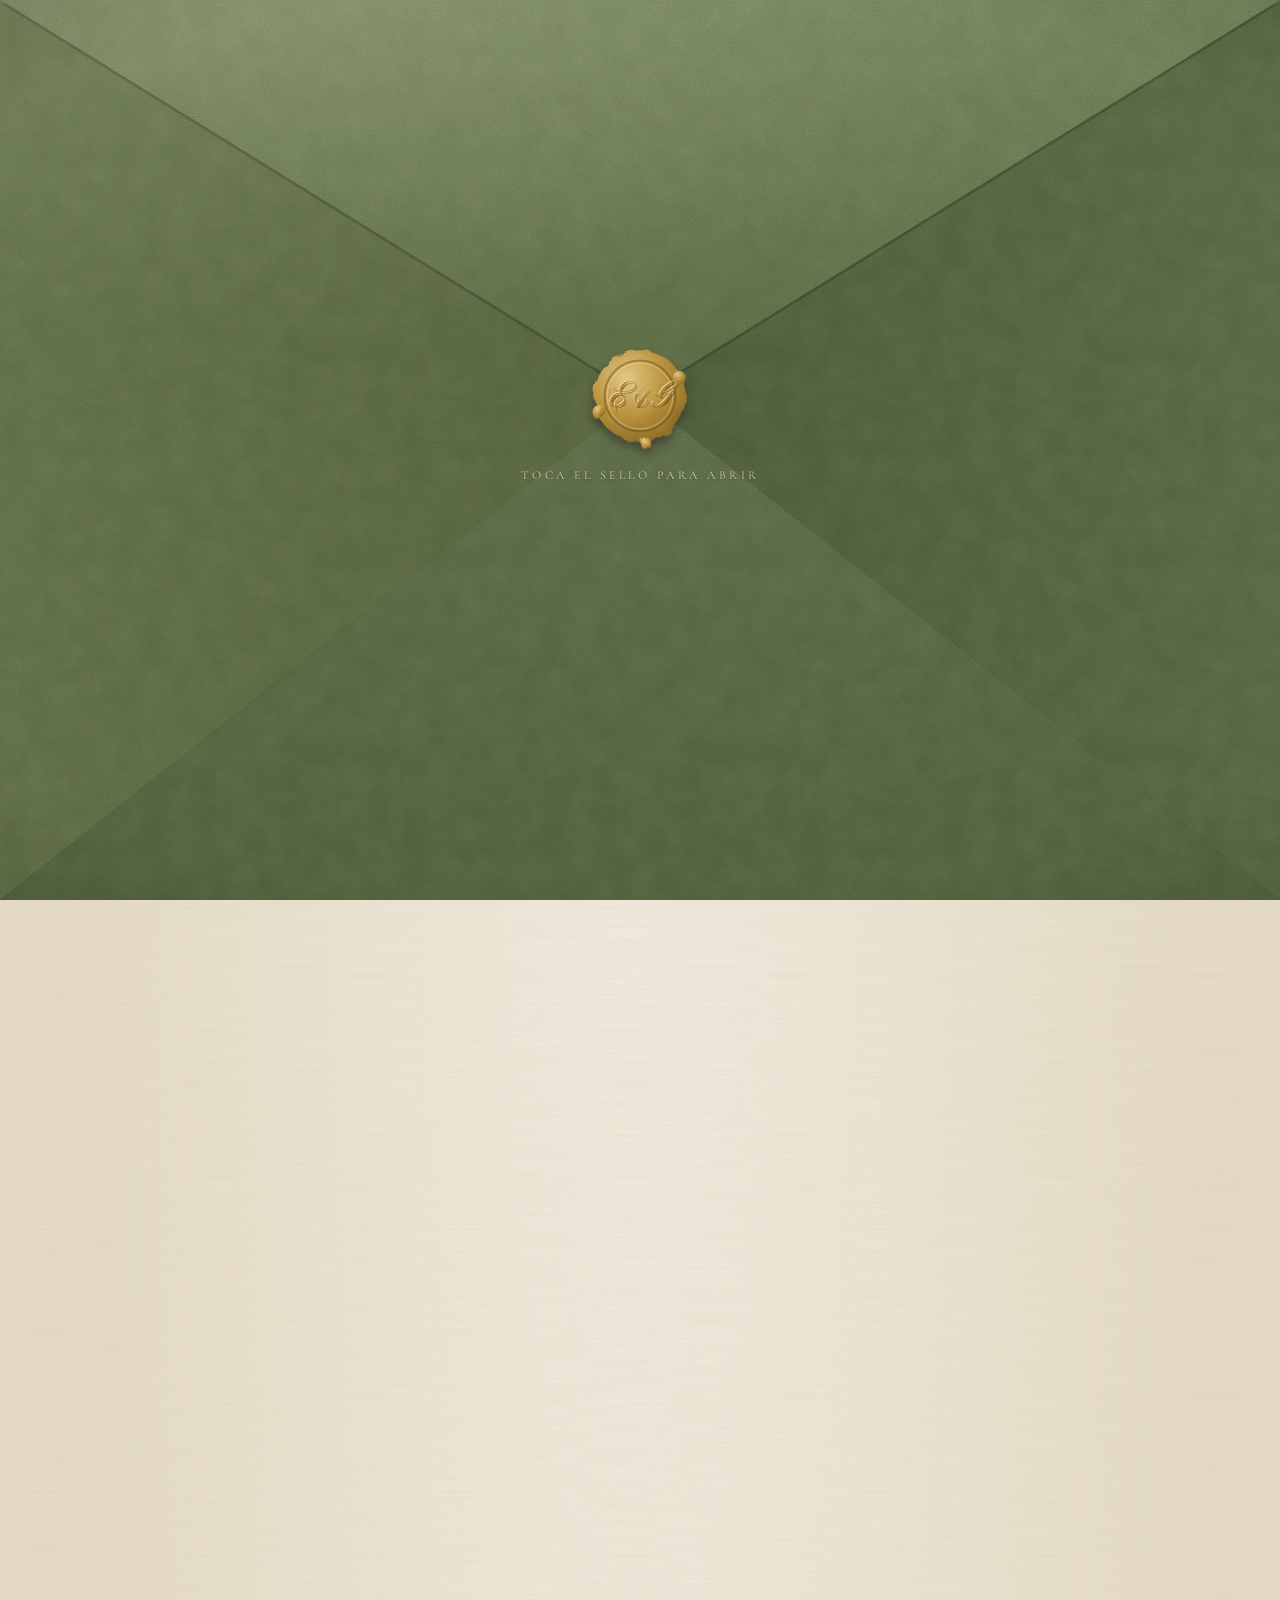
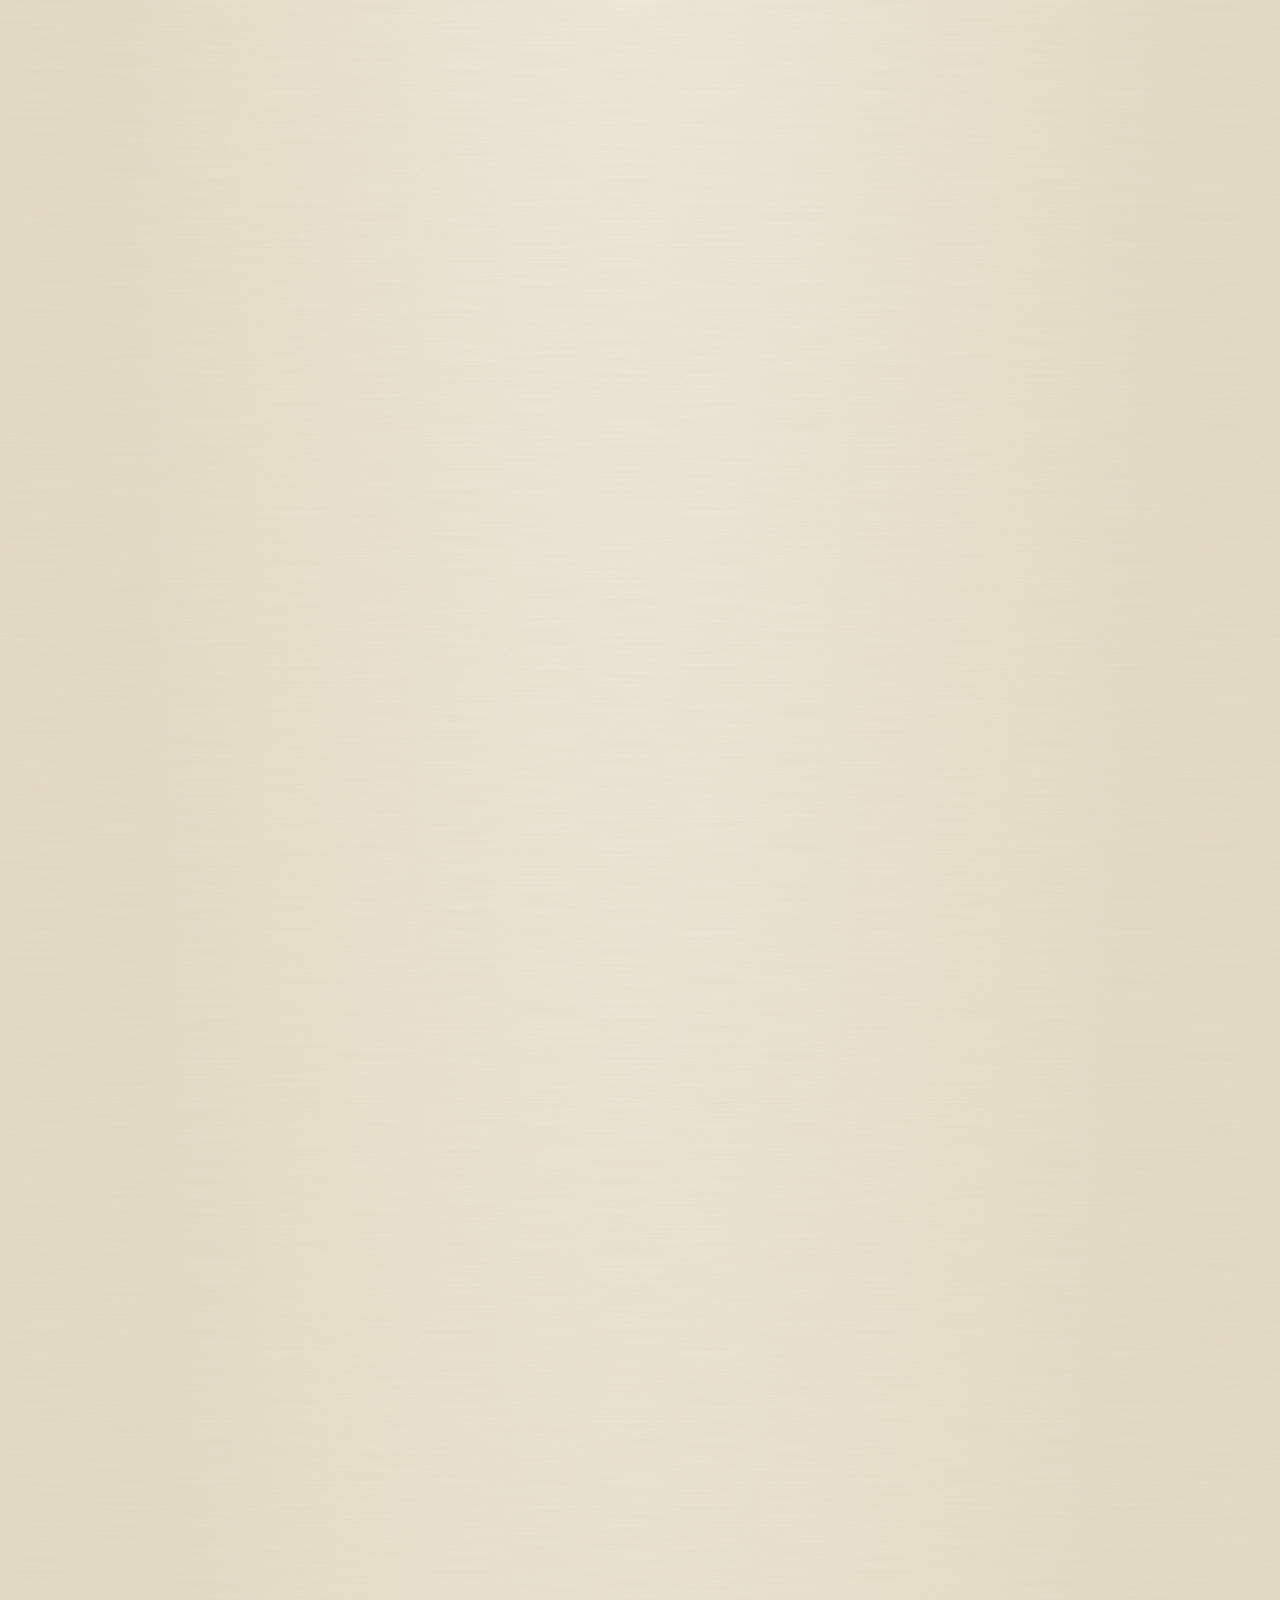
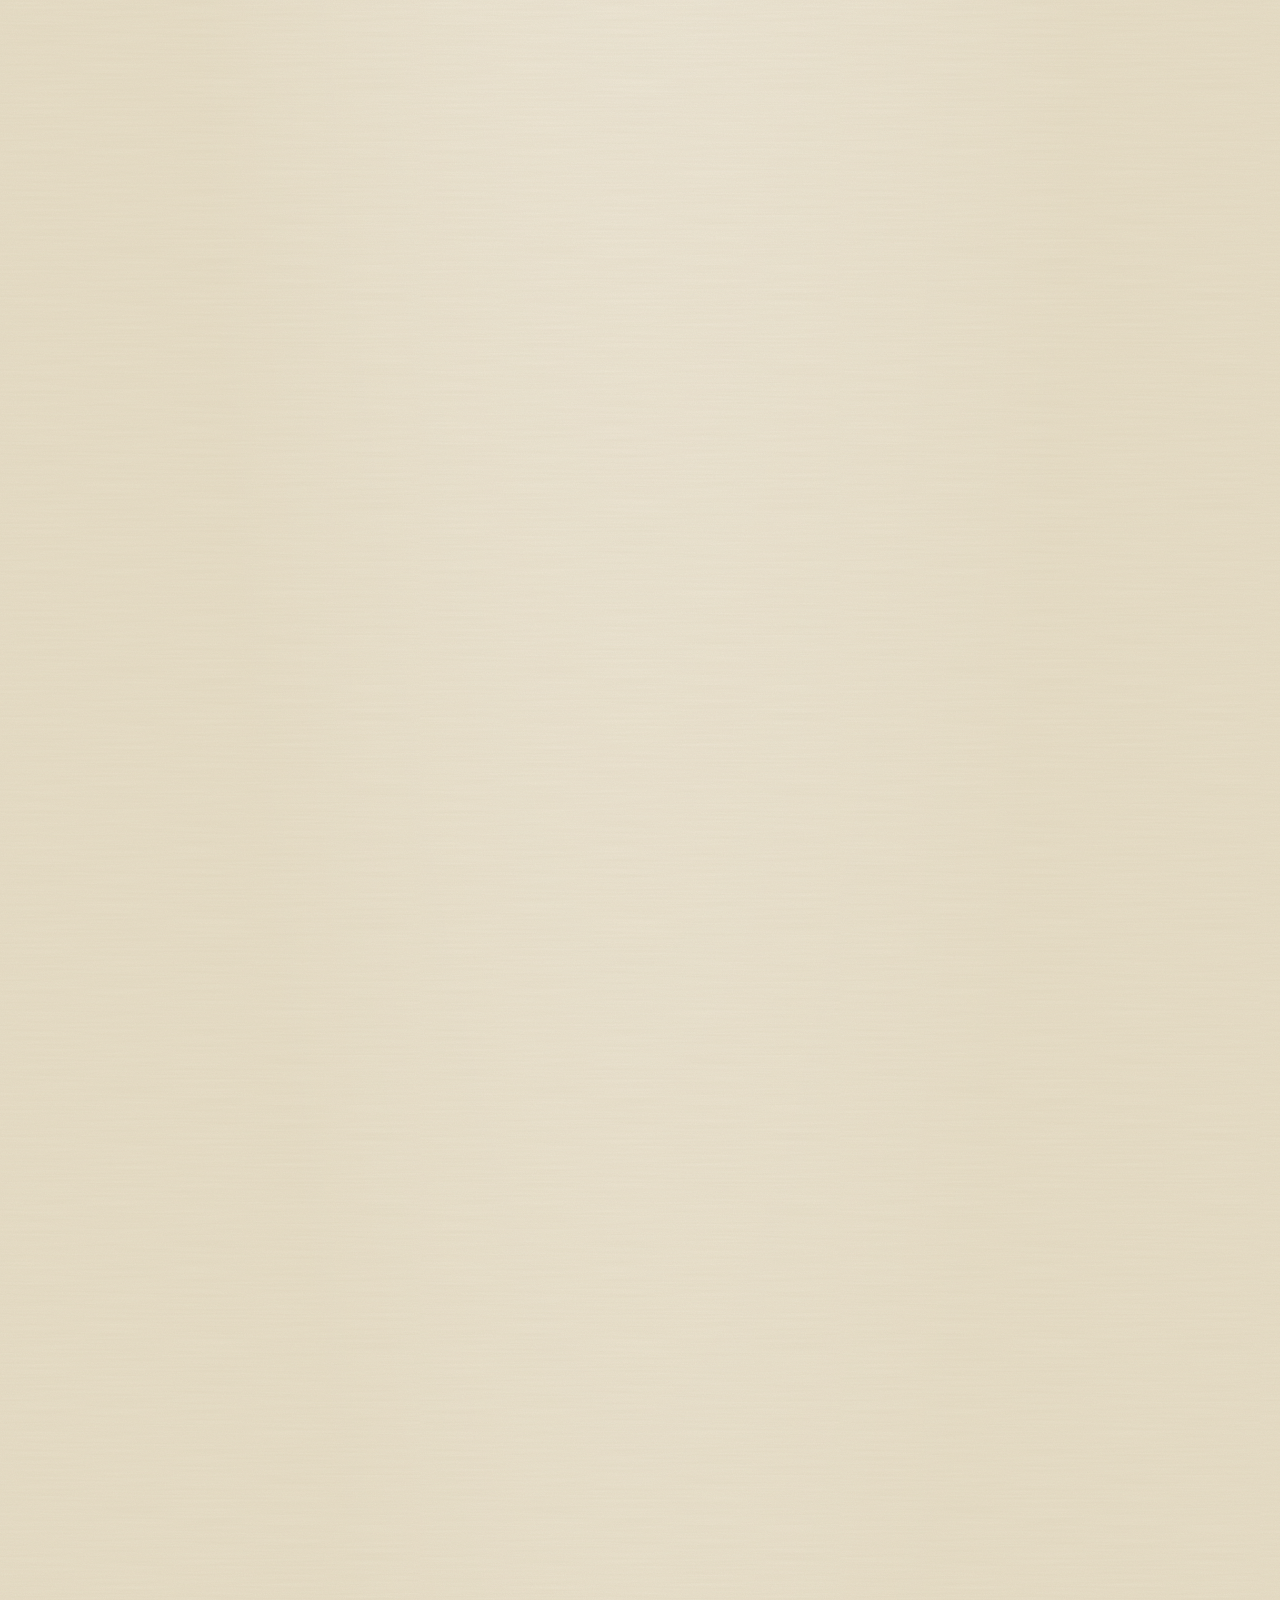
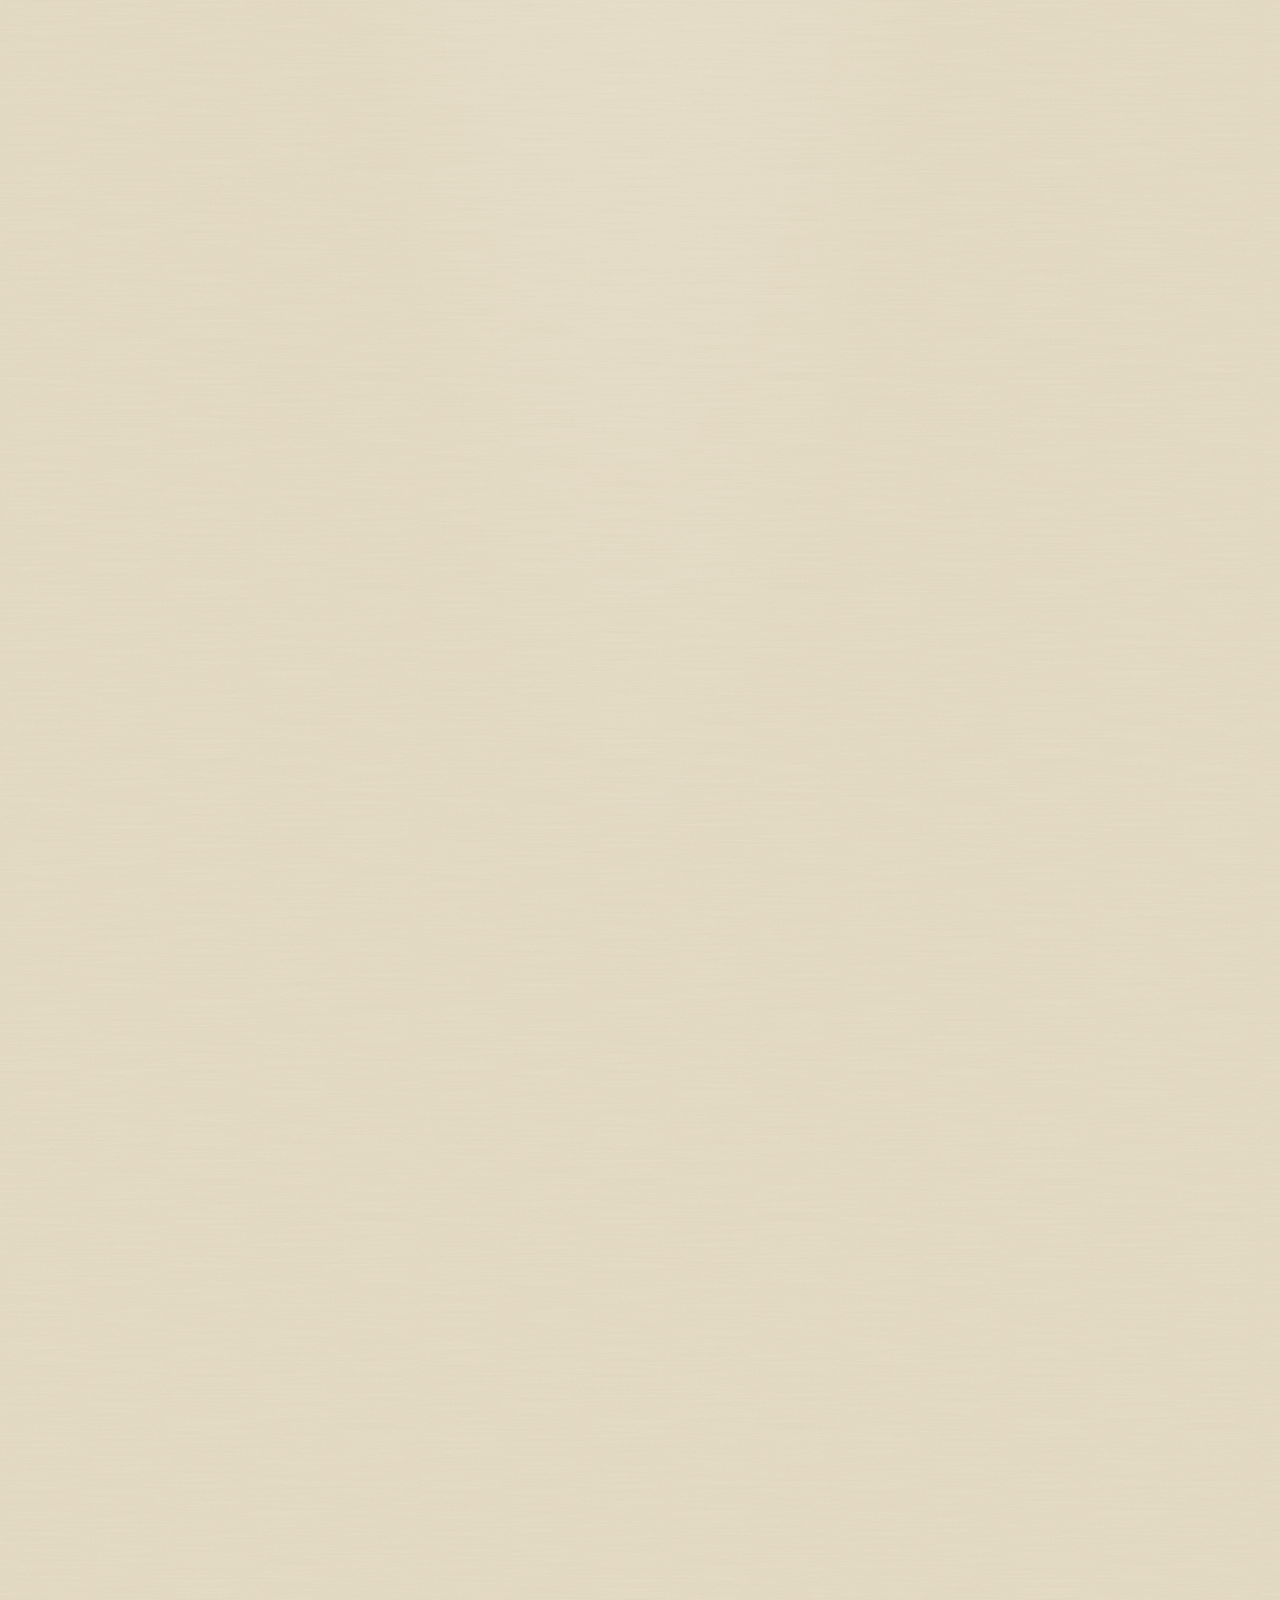
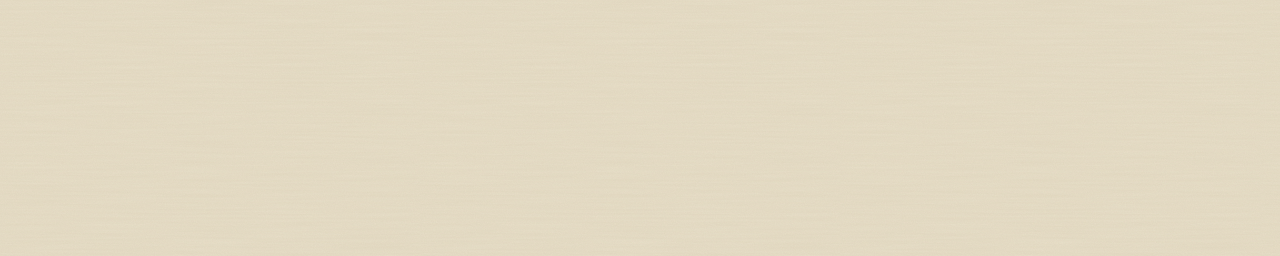
==== index.html @ 4369b997 "Remove seats counter from RSVP form Removed seats counter section from the RSVP form." ====
<!DOCTYPE html>
<html lang="es">
<head>
<meta charset="UTF-8">
<meta name="viewport" content="width=device-width, initial-scale=1, viewport-fit=cover">
<title>Boda Elizabeth y Gustavo</title>
<link href="https://fonts.googleapis.com/css2?family=Cormorant+Garamond:ital,wght@0,400;0,600;1,400&family=Pinyon+Script&display=swap" rel="stylesheet">
<link rel="stylesheet" href="css/style.css">
</head>
<body class="lock">
<svg width="0" height="0" style="position:absolute" aria-hidden="true"><defs>
<filter id="rough" x="-10%" y="-10%" width="120%" height="120%"><feTurbulence type="fractalNoise" baseFrequency=".003" numOctaves="2" seed="4" result="n"/><feDisplacementMap in="SourceGraphic" in2="n" scale="34"/></filter>
</defs></svg>

<div id="env">
  <div class="ev-scene">
    <div class="ev-table"></div>
    <div class="ev-body">
      <div class="ev-inner"></div>
      <div class="ev-piece ev-l"></div><div class="ev-piece ev-r"></div><div class="ev-piece ev-b"></div>
      <svg class="ev-seams" viewBox="0 0 100 100" preserveAspectRatio="none" aria-hidden="true">
        <g fill="none" stroke-linecap="round" vector-effect="non-scaling-stroke">
          <path d="M0 0L50 44M100 0L50 44M0 100L50 44M100 100L50 44" stroke="#1d2512" stroke-opacity=".55" stroke-width="1.6" vector-effect="non-scaling-stroke"/>
          <path d="M0 0.4L50 44.4M100 0.4L50 44.4M0 99.6L50 43.6M100 99.6L50 43.6" stroke="#d9e3b8" stroke-opacity=".28" stroke-width="1" vector-effect="non-scaling-stroke"/>
        </g>
      </svg>
    </div>
    <div class="ev-cast"></div>
    <div class="ev-flap">
      <div class="ev-face ev-front"><div class="ev-tri"></div>
        <div class="ev-seal" role="button" tabindex="0" aria-label="Abrir invitación" onclick="openInv()" onkeydown="if(event.key==='Enter'||event.key===' '){event.preventDefault();openInv()}">
          <svg viewBox="0 0 120 120" aria-hidden="true">
        <defs>
          <radialGradient id="waxG" cx="36%" cy="30%" r="80%"><stop offset="0" stop-color="#e3c987"/><stop offset=".5" stop-color="#bb9440"/><stop offset="1" stop-color="#876722"/></radialGradient>
          <filter id="waxE" x="-12%" y="-12%" width="124%" height="124%"><feTurbulence type="fractalNoise" baseFrequency=".055" numOctaves="2" seed="8" result="n"/><feDisplacementMap in="SourceGraphic" in2="n" scale="8"/></filter>
        </defs>
        <g filter="url(#waxE)" fill="url(#waxG)"><circle cx="60" cy="60" r="49"/><circle cx="16" cy="76" r="8"/><circle cx="102" cy="40" r="7"/><circle cx="66" cy="110" r="6"/></g>
        <circle cx="60" cy="60" r="38" fill="none" stroke="#6f531c" stroke-opacity=".5" stroke-width="2.2"/>
        <circle cx="60" cy="60" r="35.2" fill="none" stroke="#f0dba8" stroke-opacity=".55" stroke-width="1"/>
        <g font-family="'Pinyon Script',cursive" font-size="37" text-anchor="middle">
          <text x="61.2" y="72.4" fill="#5e4516" fill-opacity=".6">E&amp;G</text>
          <text x="58.8" y="69.8" fill="#f3e2b5" fill-opacity=".75">E&amp;G</text>
          <text x="60" y="71" fill="#a98332">E&amp;G</text>
        </g></svg>
        </div>
      </div>
      <div class="ev-face ev-backf"><div class="ev-tri"></div><div class="ev-liner"></div></div>
    </div>
    <div class="ev-light"></div>
    <p class="ev-hint">Toca el sello para abrir</p>
  </div>
</div>
<div id="mc" onclick="toggleMusic()" title="Música">🔊</div>
<audio id="bg" loop preload="auto" src="assets/audio/cancion.mp3"></audio>

<main id="main">
  <section class="hero wc b">
    <div class="bou l"></div><div class="bou r"></div>   
    <div class="cita">"Así que ya no son dos, sino una sola carne"<br>(Mateo 19:6)</div>       
      <div class="ht">
      <small>¡Nos casamos!</small>
      <h1 class="names">Elizabeth<span class="amp">&</span>Gustavo</h1></div>
    <img class="hch" src="assets/img/iglesia-acuarela.png" alt="Parroquia San Pedro de Carabayllo">
    <div class="down">Desliza<b>⌄</b></div>
  </section>

  <section class="rv wc b"><div class="in-w">
    <div class="flor ftr"></div><h2>Tenemos el agrado de invitarlos a nuestra boda</h2>
    <p class="sub"></p>
    <div class="fecha-boda">
      <div class="mes">Diciembre</div>
      <div class="fecha-detalle">
        <div class="fecha-lateral">
          <span>Sábado</span>
        </div>
        <div class="dia">05</div>
        <div class="fecha-lateral">
          <span>2026</span>
        </div>
      </div>
      <!-- Nueva hora debajo de la fecha -->
      <div class="hora">10:30 a. m.</div>
    </div>
    
    <a
      class="btn alt"
      style="margin-top:24px"
      target="_blank"
      rel="noopener"
      href="https://calendar.google.com/calendar/render?action=TEMPLATE&text=Boda+Elizabeth+y+Gustavo&dates=20261205T153000Z/20261206T040000Z&location=Finca+Clementina,+Loma+Alta,+Carabayllo"
    >
      📅 Añadir al calendario
    </a>
  </div>
</section>
  
 <section class="wc p">
    <div class="flor fbl"></div>
    <h2>Faltan</h2>
    <div class="countdown">
      <div class="cb"><div class="cv" id="d">00</div><div class="cl">Días</div></div>
      <div class="cb"><div class="cv" id="h">00</div><div class="cl">Horas</div></div>
      <div class="cb"><div class="cv" id="m">00</div><div class="cl">Min</div></div>
      <div class="cb"><div class="cv" id="s">00</div><div class="cl">Seg</div></div>
    </div>
    <p class="local" id="local"></p>
  </section>

 <section class="rv wc b"><div class="in-w">
    <div class="flor ftr"></div><h2>Junto con nuestras familias</h2>
    <div class="cards two">
      <div class="card"><h3>Padres de la Novia</h3><p class="sub">Nolberta Chayña Percca<br>Celso Huallpa Mamani</p></div>
      <div class="card"><h3>Padres del Novio</h3><p class="sub">Orfelinda Avalo Cortez<br>Gustavo Arellano Anticona</p></div>
    </div>
  </div></section>

  <section class="rv wc g"><div class="in-w">
    <div class="flor fbl"></div><h2>¿Dónde?</h2> 
    <p class="sub">Al término de la ceremonia, te invitamos a acompañarnos en nuestra recepción de boda.</p>
    <div class="cards two">
      <div class="card"><div class="paint"><div class="ph" style="background-image:url(assets/img/foto-parroquia.jpg)"></div></div><h3>Ceremonia</h3><p class="t2">10:30 hrs</p><p class="sub">Parroquia San Pedro de Carabayllo</p>
        <a class="btn" target="_blank" rel="noopener" href="https://maps.app.goo.gl/Hzco4SC6pKMiCvkA8">📍 Ver mapa</a></div>
      <div class="card"><div class="paint"><div class="ph" style="background-image:url(assets/img/foto-finca.jpg)"></div></div><h3>Recepción</h3><p class="t2">12:30 hrs</p><p class="sub">Finca Clementina, Carabayllo</p>
        <a class="btn" target="_blank" rel="noopener" href="https://www.google.com/maps/search/?api=1&query=-11.857462,-77.033531&query_place_id=ChIJpynwBgDXBZER2iD01ef62YA">📍 Ver mapa</a></div>
    </div>
  </div></section>

    <section class="rv wc g"><div class="in-w">
    <div class="flor fbl"></div><h2>Código de vestimenta</h2>
    <p style="font-weight:600;letter-spacing:5px;text-transform:uppercase;margin:6px 0 0">Formal</p>
    <div class="cards two">
      <div class="card"><h3>Hombres</h3><p class="sub">Terno y camisa.<br>Evitar color azul.</p></div>
      <div class="card"><h3>Mujeres</h3><p class="sub">Vestido largo.<br>Evitar blanco, beige y sus derivados.</p></div>
    </div>
    <div class="pal"><i style="background:#fff" title="Blanco"></i><i style="background:#E6DCD2" title="Beige"></i><i style="background:#2b4a8a" title="Azul (hombres)"></i></div>
    <p class="sub">Colores a evitar</p>
  </div></section>
  
  <section class="rv wc b"><div class="in-w">
    <div class="flor ftr"></div><h2>Itinerario</h2>
    <div class="tl">
      <div class="it"><img class="ico" src="assets/img/icono-ceremonia.png" alt=""><div><span class="t">10:30 AM</span><h4>Ceremonia</h4></div></div>
      <div class="it"><img class="ico" src="assets/img/icono-recepcion.png" alt=""><div><span class="t">12:30 AM</span><h4>Recepción</h4></p></div></div>
      <div class="it"><img class="ico" src="assets/img/icono-almuerzo.png" alt=""><div><span class="t">14:30 PM</span><h4>Almuerzo</h4></p></div></div>
      <div class="it"><img class="ico" src="assets/img/icono-fiesta.png" alt=""><div><span class="t">15:30 PM</span><h4>Fiesta</h4></div></div>
    </div>
  </div></section>

  <section class="rv wc b">
  <div class="in-w">
    <h2>Regalos</h2>
    <p class="sub">Su presencia es el mejor regalo. Gracias por acompañarnos y ser parte de este día tan especial. Si desean hacernos un obsequio, lo recibiremos con mucho cariño y gratitud.</p>
    <div class="gift">BBVA</b><br>Cuenta en soles: 0011-0118-0200563710<br>CCI: 011-118-000200563710-79<br>Plin: 942758890<br><i>Titulares:<br><i>Gustavo Victor Arellano Avalo<br><i>Elizabeth Natali Huallpa Chayña</i></div>
  </div></section>
      
  <section class="rv wc p"><div class="in-w">
    <div class="flor ftl"></div><h2>Confirmar asistencia</h2>
    <p class="sub">Estamos deseando verte. Por favor, confirma tu asistencia antes del 20 de noviembre de 2026.</p>
    <form id="rsvpForm" class="card rsvp" novalidate>
      <div class="fg">
        <label for="rsvpName">Nombre completo <span class="req" aria-hidden="true">*</span></label>
        <input id="rsvpName" name="nombre" type="text" autocomplete="off" required maxlength="120" placeholder="Nombre y apellidos" aria-describedby="hint-name err-name" aria-autocomplete="list" aria-controls="rsvpSuggest">
        <ul id="rsvpSuggest" class="res" role="listbox" hidden></ul>
        <p class="hint" id="hint-name"></p>
        <p class="auth" id="authInfo" hidden>Asistentes autorizados: <b id="authN">1</b> <span id="authNote"></span></p>
        <p class="err" id="err-name" role="alert"></p>
      </div>
      <fieldset class="fg">
        <legend>¿Podrás acompañarnos? <span class="req" aria-hidden="true">*</span></legend>
        <label class="opt"><input type="radio" name="asistencia" value="asistire"> <span>Asistiré</span></label>
        <label class="opt"><input type="radio" name="asistencia" value="no_asistire"> <span>No podré asistir</span></label>
        <p class="err" id="err-att" role="alert"></p>
      </fieldset>

      <!-- Contador de asistentes RSVP -->
      <div class="fg" id="seatsBox" hidden>    
        <label for="rsvpSeats">
          ¿Cuántas personas asistirán, contándote a ti?
          <span class="req" aria-hidden="true">*</span>
        </label>
        <div class="step">
          <button type="button" id="seatsMinus"
          aria-label="Restar una persona">−</button>
          <input id="rsvpSeats" name="asistentes"
          type="number" value="1" min="1" max="10"
          readonly aria-describedby="err-seats">
          <button type="button" id="seatsPlus"
          aria-label="Añadir una persona">+</button>
          </div>
          <p class="err" id="err-seats" role="alert"></p>
        </div>
      </div>
    
      <div class="fg">
        <label for="rsvpMsg">Mensaje para los novios <small>(opcional)</small></label>
        <textarea id="rsvpMsg" name="mensaje" rows="3" maxlength="500" placeholder="Escríbenos unas palabras"></textarea>
      </div>
      <div class="hp" aria-hidden="true"><label>No llenar este campo<input type="text" name="website" tabindex="-1" autocomplete="off"></label></div>
      <button class="btn" id="rsvpSubmit" type="submit">Enviar respuesta</button>
      <div id="rsvpStatus" class="status" role="status" aria-live="polite" hidden></div>
    </form>
  </div></section>

    <section class="rv wc b">
  <div class="in-w">
    <img class="mono" src="assets/img/monograma.png" alt="EG">
    <h2>¡Te esperamos!</h2>
  </div>

<!-- Perrito -->
<div class="field">
    <!-- tu <svg class="grass"> igual -->
    <!-- tu <div class="runner"> igual -->
    <svg class="grass" viewBox="0 0 1080 46" preserveAspectRatio="none" aria-hidden="true"><path d="M0 46V20Q30 8 60 18T120 14T180 20T240 12T300 19T360 12T400 18V46Z" fill="
    #8aa87a" fill-opacity=".75"/><path d="M0 46V30Q50 22 100 30T200 28T300 31T400 27V46Z" fill="
    #6b8e5f" fill-opacity=".8"/><g fill="
    #f0a9c0"><circle cx="40" cy="22" r="3"/><circle cx="150" cy="19" r="3"/><circle cx="260" cy="17" r="3"/><circle cx="350" cy="16" r="3"/></g><g fill="
    #f4de96"><circle cx="90" cy="20" r="2.6"/><circle cx="210" cy="19" r="2.6"/><circle cx="310" cy="21" r="2.6"/></g></svg>
    <svg class="grass" viewBox="0 0 400 46" preserveAspectRatio="none" aria-hidden="true"><path d="M0 46V20Q30 8 60 18T120 14T180 20T240 12T300 19T360 12T400 18V46Z" fill="#8aa87a" fill-opacity=".75"/><path d="M0 46V30Q50 22 100 30T200 28T300 31T400 27V46Z" fill="#6b8e5f" fill-opacity=".8"/><g fill="#f0a9c0"><circle cx="40" cy="22" r="3"/><circle cx="150" cy="19" r="3"/><circle cx="260" cy="17" r="3"/><circle cx="350" cy="16" r="3"/></g><g fill="#f4de96"><circle cx="90" cy="20" r="2.6"/><circle cx="210" cy="19" r="2.6"/><circle cx="310" cy="21" r="2.6"/></g></svg>
    <div class="runner"><div class="flip"><div class="hop"><img src="assets/img/tira.png" alt="Tira, nuestro perrito"></div></div><div class="shadow"></div></div>  

  </div>
  </section>
</main>
      
<script src="js/main.js"></script>
 
<script src="js/rsvp-config.js"></script>
 
<script src="js/rsvp-storage.js"></script>
 
<script src="js/rsvp-ui.js"></script>
</body>
</html>
---- css/style.css ----
:root{color-scheme:light;--navy:#2d4f63;--olive:#6b8e5f;--olive-d:#55704b;--sage:#b8c2ad;--sky:#a9c4d9;--gold:#b8975a;--ink:#3a4a45;--mute:#66726c;--line:rgba(45,79,99,.2);box-sizing:border-box;padding-top:env(safe-area-inset-top,0px);padding-bottom:env(safe-area-inset-bottom,0px)}
*{box-sizing:border-box;margin:0;padding:0}
html{scroll-behavior:smooth}
body{background:#fbfaf6 url("data:image/svg+xml;utf8,<svg xmlns='http://www.w3.org/2000/svg' width='260' height='260'><filter id='n'><feTurbulence type='fractalNoise' baseFrequency='.85' numOctaves='3'/><feColorMatrix values='0 0 0 0 .45 0 0 0 0 .4 0 0 0 0 .3 0 0 0 .09 0'/></filter><rect width='260' height='260' filter='url(%23n)'/></svg>");color:var(--ink);font:19px/1.5 'Cormorant Garamond',serif;overflow-x:hidden}
body.lock{overflow:hidden;height:100%}
h2{font:400 clamp(44px,7vw,58px)/1.1 'Pinyon Script',cursive;color:var(--navy);margin-bottom:10px}
.pn,.names{font-family:'Pinyon Script',cursive}
.sub{font-size:17px;color:var(--mute);line-height:1.6}
.serif{font-style:italic;color:var(--mute);line-height:1.7}
/* SOBRE */
/*#env{position:fixed;inset:0;z-index:99999;background:var(--olive-d);transition:opacity 1.4s,visibility 1.4s}
#env.gone{opacity:0;visibility:hidden}
.envelope{position:absolute;inset:0;overflow:hidden;box-shadow:inset 0 0 120px rgba(0,0,0,.25)}
.flap{position:absolute;top:0;left:0;width:0;height:0;border-left:50vw solid transparent;border-right:50vw solid transparent;border-top:50vh solid var(--olive);transform-origin:top;transition:transform 2.6s cubic-bezier(.25,1,.5,1);z-index:4;filter:drop-shadow(0 6px 6px rgba(0,0,0,.18))}
.pocket{position:absolute;left:0;bottom:0;width:0;height:0;border-left:50vw solid #7d9468;border-right:50vw solid #7d9468;border-bottom:56vh solid var(--olive);border-top:44vh solid transparent;z-index:3}
.seal{position:absolute;top:50vh;left:50%;width:86px;height:114px;margin:-57px 0 0 -43px;background:#fff;border:2px solid rgba(255,255,255,.7);border-radius:50%;overflow:hidden;box-shadow:0 8px 22px rgba(0,0,0,.35);z-index:5;cursor:pointer;animation:pulse 2.2s infinite;transition:transform .8s,opacity .8s}
.seal img{width:100%;height:100%;object-fit:cover;display:block}
.hintb{position:absolute;top:calc(50vh + 78px);left:0;right:0;z-index:5;text-align:center;color:rgba(255,255,255,.92);font-size:13px;letter-spacing:3px;text-transform:uppercase;transition:opacity .6s}
@keyframes pulse{50%{transform:scale(1.07)}}
.letter{position:absolute;left:50%;bottom:7vh;width:min(88vw,460px);height:min(72vh,560px);margin-left:calc(min(88vw,460px)/-2);background:#fff;border-radius:12px;padding:34px 24px;text-align:center;box-shadow:0 10px 45px rgba(0,0,0,.2);z-index:1;display:flex;flex-direction:column;justify-content:space-around;align-items:center;border:2px solid rgba(197,168,128,.4);outline:1px solid rgba(197,168,128,.2);outline-offset:-8px;transition:transform 3s cubic-bezier(.19,1,.22,1) .5s;color:var(--ink)}
.letter h2{font-size:52px;margin:0}
.letter h1{font-size:26px;font-weight:600;letter-spacing:1px}
.open .flap{transform:rotateX(180deg);z-index:1}
.open .seal{transform:scale(0);opacity:0;pointer-events:none;animation:none}
.open .hintb{opacity:0}
.open .letter{transform:translateY(-22vh);z-index:5}*/
/* ACUARELA */
.wc{position:relative;isolation:isolate}
.wc::before,.wc::after{content:"";position:absolute;z-index:-1;border-radius:50%;filter:url(#rough);pointer-events:none}
.wc::before{width:115%;height:72%;left:-30%;top:-8%}
.wc::after{width:90%;height:62%;right:-28%;bottom:-8%}
.wc:nth-of-type(even)::before{left:auto;right:-30%}.wc:nth-of-type(even)::after{right:auto;left:-28%}
.b::before{background:radial-gradient(closest-side,rgba(169,196,217,.5),rgba(169,196,217,.26) 68%,rgba(110,150,185,.42) 94%,transparent)}
.b::after{background:radial-gradient(closest-side,rgba(184,194,173,.55),rgba(184,194,173,.28) 68%,rgba(130,155,115,.4) 94%,transparent)}
.g::before{background:radial-gradient(closest-side,rgba(184,194,173,.55),rgba(184,194,173,.28) 68%,rgba(130,155,115,.4) 94%,transparent)}
.g::after{background:radial-gradient(closest-side,rgba(244,222,150,.5),rgba(244,222,150,.26) 68%,rgba(214,184,100,.4) 94%,transparent)}
.p::before{background:radial-gradient(closest-side,rgba(240,176,196,.42),rgba(240,176,196,.22) 68%,rgba(215,130,165,.36) 94%,transparent)}
.p::after{background:radial-gradient(closest-side,rgba(169,196,217,.5),rgba(169,196,217,.26) 68%,rgba(110,150,185,.42) 94%,transparent)}
/* CONTENIDO */
main{visibility:hidden;opacity:0;transition:opacity 1.6s;max-width:1080px;margin:0 auto;overflow-x:clip}
main.show{visibility:visible;opacity:1}
section{padding:70px 24px;text-align:center}
.in-w{max-width:760px;margin:0 auto}
.rv{opacity:0;transform:translateY(22px);transition:.9s}.rv.in{opacity:1;transform:none}
.hero{padding:0;min-height:100svh;display:flex;flex-direction:column;align-items:center;overflow:hidden}
.bou{position:absolute;top:0;width:min(56vw,330px);aspect-ratio:4/3;pointer-events:none;-webkit-mask-image:radial-gradient(ellipse 95% 95% at 0 0,#000 42%,transparent 100%);mask-image:radial-gradient(ellipse 95% 95% at 0 0,#000 42%,transparent 100%)}
.bou.l{left:0}.bou.r{right:0;transform:scaleX(-1)}
.ht{position:relative;z-index:2;padding-top:19vh;color:var(--navy)}
.ht small{font-size:14px;letter-spacing:6px;text-transform:uppercase;color:var(--olive-d)}
.ht .names{font-size:clamp(66px,12vw,110px);line-height:.95;margin:14px 0}
.ht .amp{display:block;font-size:.5em;color:var(--gold)}
.ht p{font-size:16px;letter-spacing:4px;color:var(--ink)}
.hch{margin-top:auto;width:min(460px,80vw);margin-bottom:58px;position:relative;z-index:1}
.down{position:absolute;bottom:18px;left:0;right:0;z-index:2;color:var(--navy);font-size:12px;letter-spacing:4px;text-transform:uppercase}
.down b{display:block;font-size:20px;animation:bob 1.6s infinite}
@keyframes bob{50%{transform:translateY(5px)}}
.countdown{display:flex;justify-content:center;gap:clamp(8px,2vw,18px);margin-top:26px}
.cb{background:rgba(255,255,255,.7);border:1px solid var(--line);padding:14px 10px;border-radius:12px;min-width:68px;flex:0 1 100px;box-shadow:0 6px 18px rgba(45,79,99,.08)}
.cv{font-size:clamp(28px,5vw,38px);font-weight:600;color:var(--navy)}
.cl{font-size:12px;text-transform:uppercase;letter-spacing:2px;color:var(--mute)}
.local{margin-top:20px;font-size:15px;color:var(--mute)}
.print{max-width:540px;margin:0 auto;background:#fff;color:#485048;border:1px solid #485048;padding:46px 26px 0;overflow:hidden;box-shadow:0 14px 34px rgba(45,79,99,.14)}
.cap{text-transform:uppercase;font-size:14px;font-weight:600;letter-spacing:1px;line-height:1.7;margin:14px 0}
.fam{display:flex;justify-content:center;gap:26px;font-size:17px;line-height:1.7;font-style:italic}
.print .pn{line-height:1.05;margin:24px 0;font-size:clamp(46px,9vw,64px);color:#485048}
.pn span{display:block;font-size:.5em}
.pd{font-family:'Pinyon Script',cursive;font-size:36px;margin:10px 0}
.print img{width:calc(100% + 52px);margin:24px -26px 0;display:block;mix-blend-mode:multiply}
.cards{display:grid;gap:22px;margin-top:26px}
.card{border:1px solid var(--line);border-radius:16px;padding:30px 20px;background:rgba(255,255,255,.72);box-shadow:0 8px 24px rgba(45,79,99,.08);overflow:hidden}
.card h3{font-size:24px;font-weight:600;color:var(--navy);margin:6px 0}
.card .t2{font-size:19px;margin:4px 0}
.paint{filter:url(#rough);margin:-30px -20px 16px}
.ph{height:190px;background-size:cover;background-position:center;-webkit-mask-image:radial-gradient(ellipse 66% 66% at 50% 48%,#000 55%,transparent 100%);mask-image:radial-gradient(ellipse 66% 66% at 50% 48%,#000 55%,transparent 100%)}
.btn{display:inline-flex;align-items:center;gap:8px;margin:14px 5px 0;padding:12px 24px;border-radius:26px;border:0;background:linear-gradient(135deg,#7da170,var(--olive-d));color:#fff;font:600 13px 'Cormorant Garamond',serif;letter-spacing:2px;text-transform:uppercase;text-decoration:none;cursor:pointer;box-shadow:0 4px 12px rgba(85,112,75,.3);transition:.3s}
.btn:hover{transform:translateY(-2px)}
.btn.alt{background:rgba(255,255,255,.7);color:var(--olive-d);border:1px solid var(--olive);box-shadow:none}
.tl{max-width:430px;margin:28px auto 0;text-align:left}
.it{display:flex;gap:16px;align-items:center;padding:12px 0}
.ico{width:68px;height:68px;object-fit:contain;background:#fff;border-radius:50%;padding:7px;border:1px solid var(--line);flex:none;box-shadow:0 4px 12px rgba(45,79,99,.1)}
.t{display:inline-block;background:var(--olive-d);color:#fff;font-size:13px;font-weight:600;padding:1px 9px;border-radius:5px;margin-right:8px}
.it h4{font-size:21px;font-weight:600;display:inline}.it p{font-size:16px;color:var(--mute);margin-top:3px;line-height:1.4}
.pal{display:flex;justify-content:center;gap:14px;margin:22px 0 6px}
.pal i{width:38px;height:38px;border-radius:50%;border:2px solid #fff;box-shadow:0 3px 10px rgba(0,0,0,.18)}
.opts{list-style:none;text-align:left;max-width:380px;margin:0 auto 6px;font-size:17px;color:var(--mute)}
.opts li{padding:5px 0 5px 26px;position:relative}.opts li::before{content:"❀";position:absolute;left:0;color:var(--olive)}
.sagebg{background:rgba(184,194,173,.55);color:#2c3a2f;padding-bottom:0}
.sagebg .serif{color:#2c3a2f}
.mono{width:78px;border-radius:50%;background:#fff;display:block;margin:0 auto}
.gift{display:inline-block;margin-top:26px;padding:18px 26px;border:1px solid rgba(44,58,47,.4);border-radius:14px;background:rgba(255,255,255,.5);font-size:17px;line-height:1.8}
.field{position:relative;height:150px;margin:34px -24px 0;overflow:hidden}
.grass{position:absolute;left:0;right:0;bottom:0;height:46px;filter:url(#rough)}
.runner{position:absolute;bottom:14px;left:0;width:96px;animation:go 16s linear infinite}
.flip{animation:flip 16s step-end infinite}
.hop{transform-origin:50% 100%;animation:hop .46s ease-in-out infinite}
.hop img{width:96px;display:block}
.shadow{position:absolute;left:12px;right:12px;bottom:-4px;height:10px;border-radius:50%;background:rgba(40,55,40,.28);filter:blur(3px);animation:sh .46s ease-in-out infinite}
@keyframes go{0%{left:-4%}48%{left:calc(100% - 92px)}50%{left:calc(100% - 92px)}98%,100%{left:-4%}}
@keyframes flip{0%{transform:scaleX(1)}50%{transform:scaleX(-1)}}
@keyframes hop{0%,100%{transform:translateY(0) rotate(-4deg) scale(1.04,.95)}50%{transform:translateY(-16px) rotate(4deg) scale(.97,1.04)}}
@keyframes sh{0%,100%{transform:scaleX(1);opacity:.9}50%{transform:scaleX(.7);opacity:.5}}
#mc{position:fixed;right:18px;bottom:calc(18px + env(safe-area-inset-bottom,0px));z-index:100000;width:44px;height:44px;border-radius:50%;background:#fff;border:1px solid var(--line);box-shadow:0 4px 12px rgba(0,0,0,.2);display:none;place-items:center;cursor:pointer;font-size:18px}
.petal{position:fixed;top:-20px;z-index:40;pointer-events:none;background:radial-gradient(circle,rgba(255,223,230,.9),rgba(240,170,185,.45) 70%,transparent);border-radius:50% 0 50% 50%;animation:fall linear infinite}
@keyframes fall{to{transform:translateY(110vh) rotate(360deg)}}
@media (min-width:768px){section{padding:92px 48px}.cards.two{grid-template-columns:1fr 1fr}.ph{height:220px}.field{margin:34px -48px 0}}
@media (prefers-reduced-motion:reduce){.petal,.seal,.down b,.runner,.flip,.hop,.shadow{animation:none}.runner{left:40%}.rv{opacity:1;transform:none}}

[hidden]{display:none!important}
.rsvp{max-width:480px;margin:24px auto 0;text-align:left}
.rsvp label{display:block;font-size:13px;letter-spacing:2px;text-transform:uppercase;font-weight:600;margin:0 0 6px;color:var(--navy)}
.rsvp input,.rsvp select,.rsvp textarea{width:100%;padding:12px;border:1px solid var(--line);border-radius:10px;font:18px 'Cormorant Garamond',serif;background:#fff;color:var(--ink);outline:none}
.rsvp input:focus,.rsvp select:focus,.rsvp textarea:focus{border-color:var(--olive)}
.res{list-style:none;margin-top:6px}
.res li{padding:11px 14px;border:1px solid var(--line);border-radius:10px;margin-top:6px;background:#fff;cursor:pointer;font-size:18px}
.res li:hover{background:#eef3ea}.res li small{color:var(--mute);margin-left:6px}
.hi{font-size:20px;text-align:center;margin-bottom:6px}
.passes{text-align:center;margin:6px 0 20px}
.passes span{display:inline-grid;place-items:center;width:84px;height:84px;border-radius:50%;background:radial-gradient(circle,#fff,#e4ecdd);border:1px solid var(--olive);font:600 40px 'Cormorant Garamond',serif;color:var(--olive-d);box-shadow:0 6px 16px rgba(85,112,75,.18)}
.passes small{display:block;margin-top:6px;font-size:14px;letter-spacing:2px;text-transform:uppercase;color:var(--mute)}
.fg{margin-bottom:16px}
.step{display:flex;align-items:center;gap:14px}
.step button{width:42px;height:42px;border-radius:50%;border:1px solid var(--olive);background:#fff;font-size:22px;color:var(--olive-d);cursor:pointer}
.step b{font-size:26px;min-width:28px;text-align:center}.step small{color:var(--mute);font-size:15px}
.lnk{display:block;margin:14px auto 0;background:none;border:0;color:var(--navy);text-decoration:underline;font:16px 'Cormorant Garamond',serif;cursor:pointer}

:root{--navy:#4f7399;--ink:#41505c;--mute:#6b7a86;--line:rgba(95,134,168,.26)}
body{background-color:#fcf5f1}
h2,.ht .names{background:linear-gradient(100deg,#7fa1c0,#4d7195 55%,#86a9c8);-webkit-background-clip:text;background-clip:text;color:transparent}
.ht .amp{color:#9bb8d3}.ht small,.down{color:#6f93b4}
.bou{background:url(../assets/img/hortensias.png) center/contain no-repeat;aspect-ratio:700/620;width:min(66vw,400px);-webkit-mask-image:none;mask-image:none;top:-10px}
.bou.l{left:-14px}.bou.r{right:-14px}
.flor{position:absolute;z-index:0;pointer-events:none;width:min(46vw,260px);aspect-ratio:700/620;background:url(../assets/img/hortensias.png) center/contain no-repeat;opacity:.95}
.flor.ftr{top:-10px;right:-18px;transform:scaleX(-1)}.flor.ftl{top:-10px;left:-18px}.flor.fbl{bottom:-16px;left:-18px;transform:scaleY(-1)}
.in-w{position:relative;z-index:1}
.tl{max-width:520px}
.it{flex-direction:column;text-align:center;padding:20px 0;gap:4px}
.ico{width:min(230px,60vw);height:auto;max-height:180px;border:0;background:none;box-shadow:none;padding:0;border-radius:0;object-fit:contain}
.it .t{display:block;background:none;color:var(--navy);font-size:38px;font-weight:400;padding:0;margin:4px 0 0;letter-spacing:1px}
.it h4{display:block;font-size:15px;letter-spacing:4px;text-transform:uppercase;color:var(--mute)}
.it p{max-width:300px;margin:4px auto 0}
.btn{background:linear-gradient(135deg,#7fa1c0,#4f7399);box-shadow:0 4px 12px rgba(79,115,153,.3)}
.btn.alt{background:rgba(255,255,255,.7);color:#4f7399;border:1px solid #7fa1c0}
.in-w h2{position:relative;z-index:2}
.flor{width:min(40vw,210px)}
.flor.ftr{top:-66px;right:-22px}.flor.ftl{top:-66px;left:-22px}.flor.fbl{bottom:-66px;left:-22px}
.flor{width:min(34vw,170px)}.flor.ftr{top:-120px;right:-20px}.flor.ftl{top:-120px;left:-20px}.flor.fbl{bottom:-70px;left:-20px}
.tl{max-width:540px}.it{flex-direction:row;text-align:left;justify-content:center;gap:16px;padding:26px 0}.it:nth-child(even){flex-direction:row-reverse;text-align:right}.ico{width:min(190px,42vw);max-height:150px}.it .t{font-size:34px}.it p{margin:4px 0 0}.it:nth-child(even) p{margin-left:auto}
.wc::before,.wc::after{display:none}
body{background-color:#fcfbf8}
.sagebg{background:transparent}
@media (min-width:900px){body{background-color:#f1ece4}main{background-color:#fcfbf8;background-image:inherit;box-shadow:0 0 50px rgba(60,50,30,.10)}}
.paint{filter:none}

/* ===== Papel marfil fino ===== */
:root{--paper:#f8f2e3}
body{background-color:var(--paper);background-image:url("data:image/svg+xml;utf8,<svg xmlns='http://www.w3.org/2000/svg' width='420' height='420'><filter id='f'><feTurbulence type='fractalNoise' baseFrequency='.012 .45' numOctaves='3' seed='3'/><feColorMatrix values='0 0 0 0 .55 0 0 0 0 .46 0 0 0 0 .30 0 0 0 .13 0'/></filter><rect width='420' height='420' filter='url(%23f)'/></svg>"),url("data:image/svg+xml;utf8,<svg xmlns='http://www.w3.org/2000/svg' width='240' height='240'><filter id='g'><feTurbulence type='fractalNoise' baseFrequency='.9' numOctaves='3' seed='9'/><feColorMatrix values='0 0 0 0 .45 0 0 0 0 .38 0 0 0 0 .26 0 0 0 .11 0'/></filter><rect width='240' height='240' filter='url(%23g)'/></svg>"),radial-gradient(ellipse at 50% -8%,rgba(255,255,255,.6),rgba(255,255,255,0) 62%);background-repeat:repeat,repeat,no-repeat}
@media (min-width:900px){body{background-color:#e8dfc9}main{background-color:var(--paper);background-image:inherit;background-repeat:inherit;box-shadow:0 0 50px rgba(70,55,25,.14)}}
.card{background:rgba(255,251,241,.78)}.cb{background:rgba(255,251,241,.72)}.print{background:#fffdf6}

/* ===== Sello de cera ===== */
.seal{width:120px;height:120px;margin:-60px 0 0 -60px;background:none;border:0;border-radius:50%;overflow:visible;box-shadow:none;filter:drop-shadow(0 10px 12px rgba(0,0,0,.4))}
.seal svg{width:100%;height:100%;display:block}
.seal:focus-visible{outline:3px solid #fff;outline-offset:6px}
.hintb{top:calc(50vh + 86px)}

/* ===== Formulario RSVP ===== */
.rsvp{text-align:left}
.rsvp .req{color:#b04a4a}.rsvp small{text-transform:none;letter-spacing:0;font-weight:400;color:var(--mute);font-size:15px}
.rsvp fieldset{border:0;padding:0;min-inline-size:0}
.rsvp legend{font-size:13px;letter-spacing:2px;text-transform:uppercase;font-weight:600;color:var(--navy);margin-bottom:8px;padding:0}
.rsvp label.opt{display:flex;align-items:center;gap:12px;text-transform:none;letter-spacing:0;font-size:19px;font-weight:400;color:var(--ink);padding:12px 14px;min-height:48px;border:1px solid var(--line);border-radius:12px;margin:0 0 8px;background:#fffdf8;cursor:pointer}
.rsvp label.opt:has(input:checked){border-color:var(--navy);background:#eef3f8}
.rsvp input[type=radio]{width:22px;height:22px;padding:0;margin:0;accent-color:var(--navy);flex:none}
.rsvp input[aria-invalid=true],.rsvp select[aria-invalid=true]{border-color:#c0504d;background:#fff8f7}
.rsvp .hint{font-size:15px;color:var(--mute);margin-top:6px}.rsvp .hint:empty{display:none}
.rsvp .err{color:#a63d3d;font-size:16px;margin-top:6px}.rsvp .err:empty{display:none}
.rsvp .auth{margin-top:10px;padding:10px 14px;border:1px solid var(--line);border-radius:10px;background:#eef3f8;font-size:17px}
.rsvp .auth b{font-size:22px;color:var(--navy);margin:0 4px}
.rsvp .auth span{color:var(--mute);font-size:15px}
.rsvp .hp{position:absolute;left:-9999px;width:1px;height:1px;overflow:hidden}
.rsvp .btn{width:100%;justify-content:center;margin:6px 0 0;min-height:50px;font-size:14px}
.rsvp .btn[disabled]{opacity:.6;cursor:wait}
.rsvp .status{margin-top:16px;padding:14px 16px;border:1px solid;border-radius:12px;font-size:17px;line-height:1.5}
.rsvp .status p+*{margin-top:10px}
.rsvp .status.ok{background:#eef4e8;border-color:#6b8e5f;color:#2f4a2a}
.rsvp .status.warn{background:#fdf5e0;border-color:#c9a24a;color:#5a4410}
.rsvp .status.bad{background:#fbeaea;border-color:#c0504d;color:#6e1f1f}
.rsvp .status.info{background:#eef3f8;border-color:#7fa1c0;color:#2d4f63}
.rsvp .status textarea{font-size:15px;margin-bottom:6px}
.rsvp .status .btn{min-height:44px;margin-top:6px}
.rsvp[data-state=done] .fg,.rsvp[data-state=done] #rsvpSubmit{display:none}
.res li:focus-visible{outline:2px solid var(--navy)}
@media (max-width:480px){.rsvp{padding:24px 16px}}

/* ===== Sobre hiperrealista verde oliva ===== */
/*#env{--g1:url("data:image/svg+xml;utf8,<svg xmlns='http://www.w3.org/2000/svg' width='200' height='200'><filter id='a'><feTurbulence type='fractalNoise' baseFrequency='.9' numOctaves='3' seed='4'/><feColorMatrix values='0 0 0 0 .08 0 0 0 0 .11 0 0 0 0 .04 0 0 0 .5 -.12'/></filter><rect width='200' height='200' filter='url(%23a)'/></svg>");--g2:url("data:image/svg+xml;utf8,<svg xmlns='http://www.w3.org/2000/svg' width='360' height='360'><filter id='b'><feTurbulence type='fractalNoise' baseFrequency='.035 .2' numOctaves='3' seed='7'/><feColorMatrix values='0 0 0 0 .88 0 0 0 0 .94 0 0 0 0 .66 0 0 0 .2 -.05'/></filter><rect width='360' height='360' filter='url(%23b)'/></svg>");background:#2c3720;transition:opacity 1.5s,visibility 1.5s,transform 1.8s cubic-bezier(.3,.1,.3,1)}
#env.gone{transform:scale(1.05)}
.ev-scene{position:absolute;inset:0;overflow:hidden;perspective:1800px;perspective-origin:50% 22vh}
.ev-table{position:absolute;inset:0;background:var(--g1),var(--g2),radial-gradient(ellipse 90% 70% at 50% 28%,#53653b,#2a351d 78%)}
.ev-body{position:absolute;left:0;right:0;top:22vh;bottom:0;filter:drop-shadow(0 -6px 12px rgba(0,0,0,.45))}
.ev-inner{position:absolute;inset:0;background:var(--g1),linear-gradient(180deg,#1f2716,#364226 38%,#2c371f)}
.ev-piece{position:absolute;inset:0;background-color:#6d7f4c}
.ev-l{clip-path:polygon(0 0,50% 33%,0 100%);background-image:linear-gradient(100deg,rgba(255,255,255,.14),rgba(0,0,0,.26)),var(--g2),var(--g1)}
.ev-r{clip-path:polygon(100% 0,50% 33%,100% 100%);background-image:linear-gradient(260deg,rgba(255,255,255,.05),rgba(0,0,0,.34)),var(--g2),var(--g1)}
.ev-b{clip-path:polygon(0 100%,50% 33%,100% 100%);background-image:linear-gradient(0deg,rgba(255,255,255,.16),rgba(0,0,0,.08) 55%,rgba(0,0,0,.24)),var(--g2),var(--g1)}
.ev-seams{position:absolute;inset:0;width:100%;height:100%;pointer-events:none}
.ev-cast{position:absolute;left:0;right:0;top:calc(22vh + 10px);height:28vh;background:rgba(10,14,5,.55);clip-path:polygon(0 0,100% 0,50% 100%);filter:blur(7px);z-index:3}
.ev-flap{position:absolute;left:0;right:0;top:22vh;height:28vh;transform-origin:50% 0;transform-style:preserve-3d;z-index:4}
.ev-face{position:absolute;inset:0;-webkit-backface-visibility:hidden;backface-visibility:hidden}
.ev-tri{position:absolute;inset:0;clip-path:polygon(0 0,100% 0,50% 100%)}
.ev-front .ev-tri{background-color:#778a56;background-image:linear-gradient(180deg,rgba(255,255,255,.18),rgba(0,0,0,.08) 55%,rgba(0,0,0,.26)),var(--g2),var(--g1)}
.ev-backf{transform:rotateX(180deg)}
.ev-backf .ev-tri{clip-path:polygon(0 100%,100% 100%,50% 0);background-color:#5a6b3b;background-image:var(--g2),var(--g1)}
.ev-liner{position:absolute;inset:0;clip-path:polygon(2.2% 100%,97.8% 100%,50% 8%);background:linear-gradient(0deg,rgba(0,0,0,.42),rgba(0,0,0,0) 38%),url(../assets/img/forro-sobre.jpg) center/cover}
.ev-seal{position:absolute;left:50%;top:100%;width:112px;height:112px;margin:-56px 0 0 -56px;cursor:pointer;z-index:2;filter:drop-shadow(0 9px 8px rgba(0,0,0,.5));animation:evPulse 2.4s ease-in-out infinite}
.ev-seal svg{width:100%;height:100%;display:block}
.ev-seal:focus-visible{outline:3px solid #fff;outline-offset:6px;border-radius:50%}
@keyframes evPulse{50%{transform:scale(1.07)}}
.ev-light{position:absolute;inset:0;z-index:5;pointer-events:none;background:radial-gradient(120% 70% at 18% 0%,rgba(255,255,255,.16),transparent 55%),radial-gradient(110% 80% at 85% 110%,rgba(0,0,0,.4),transparent 62%)}
.ev-hint{position:absolute;left:0;right:0;top:calc(50vh + 84px);z-index:6;text-align:center;color:rgba(255,255,255,.92);font-size:13px;letter-spacing:3px;text-transform:uppercase;text-shadow:0 1px 6px rgba(0,0,0,.6);transition:opacity .6s}
.open .ev-hint{opacity:0}
.open .ev-seal{animation:none}
.open .ev-flap{animation:evOpen 3.6s forwards}
.open .ev-cast{animation:evCast 1.8s forwards}
@keyframes evOpen{0%{transform:rotateX(0);animation-timing-function:cubic-bezier(.3,0,.4,1)}6%{transform:rotateX(-2.2deg);animation-timing-function:cubic-bezier(.45,.05,.3,1)}100%{transform:rotateX(180deg)}}
@keyframes evCast{0%{opacity:1}100%{opacity:0}}
@media (prefers-reduced-motion:reduce){.open .ev-flap{animation-duration:.01s}.ev-seal{animation:none}} */

/* ===== Pétalos azules ===== */
.petal{position:fixed;top:-40px;z-index:40;pointer-events:none;background:none;border-radius:0;animation:petalFall linear infinite}
.petal .pt{display:block;width:100%;height:100%;background:radial-gradient(circle at 30% 28%,rgba(255,255,255,.75),rgba(255,255,255,0) 46%),var(--c);border-radius:85% 15% 80% 20%/75% 25% 75% 25%;opacity:.85;box-shadow:inset -2px -3px 5px rgba(55,90,135,.28);animation:petalSway ease-in-out infinite alternate,petalSpin linear infinite}
@keyframes petalFall{from{transform:translateY(-6vh)}to{transform:translateY(112vh)}}
@keyframes petalSway{from{translate:-34px 0}to{translate:34px 0}}
@keyframes petalSpin{from{rotate:0deg}to{rotate:360deg}}
@media (prefers-reduced-motion:reduce){.petal{display:none}}

/* ===== Tarjeta de familias ===== */
.print{padding:46px 26px 40px}.print .cap:last-child{margin-bottom:0}

/* ===== Perrito ===== */
.field{overflow:visible;height:240px}
.runner{bottom:20px}
.grass{width:100%}

.field {
  position: relative;
  overflow: hidden;
}

.grass {
  position: absolute;
  left: 0;
  bottom: 0;
  width: 100%;
  height: 46px;
  display: block;
  z-index: 1;
  pointer-events: none;
}

.runner {
  position: absolute;
  z-index: 2;
}

/* ===== Fecha elegante de la boda ===== */
.fecha-boda {
  width: 100%;
  max-width: 280px;
  margin: 28px auto 12px;
  color: #77717a;
  font-family: Georgia, "Times New Roman", serif;
}

.fecha-boda .mes {
  text-align: center;
  font-size: 16px;
  font-weight: normal;
  letter-spacing: 0.5px;
  margin-bottom: 5px;
}

.fecha-detalle {
  display: grid;
  grid-template-columns: 1fr 50px 1fr;
  align-items: center;
  gap: 12px;
}

.fecha-lateral {
  border-top: 1px solid #b8b2b5;
  border-bottom: 1px solid #b8b2b5;
  min-height: 30px;
  display: flex;
  justify-content: center;
  align-items: center;
  font-size: 15px;
  white-space: nowrap;
}

.fecha-boda .dia {
  font-size: 32px;
  line-height: 1;
  text-align: center;
  font-weight: normal;
  color: #8196a1;
}

/* Efecto de relieve solo en el monograma */
.rv.wc.b .mono {
  filter:
    drop-shadow(-1px -1px 0 rgba(255, 255, 255, 0.65))
    drop-shadow(1px 1px 0 rgba(90, 84, 68, 0.30))
    drop-shadow(2px 3px 3px rgba(90, 84, 68, 0.12));
}

/* Cita bíblica más abajo */
.hero .cita {
  margin-top: 45px;
  position: relative;
  z-index: 2;
  padding-left: 15px;
  padding-right: 15px;
  box-sizing: border-box;
}

/* ===== SOBRE INTERACTIVO: VERDE OLIVA ===== */
#env {
  position: fixed;
  inset: 0;
  z-index: 99999;
  overflow: hidden;
  background: #465638;
}

#env {
  transition: opacity 1.4s, visibility 1.4s;
}

#env.gone {
  opacity: 0;
  visibility: hidden;
}

.ev-scene {
  position: absolute;
  inset: 0;
  overflow: hidden;
  perspective: 1800px;
  perspective-origin: 50% 0;
}

/* Fondo posterior: ya no usa la foto del sobre completo */
#env .ev-table {
  position: absolute;
  inset: 0;
  background:
    radial-gradient(
      ellipse at 50% 35%,
      rgba(133, 151, 104, .55),
      transparent 70%
    ),
    linear-gradient(135deg, #667751, #354326);
  filter: none;
}

/* Cuerpo del sobre */
#env .ev-body {
  position: absolute;
  inset: 0;
  top: 0;
  bottom: 0;
  filter: drop-shadow(0 -5px 12px rgba(0,0,0,.24));
  background: transparent;
}

#env .ev-inner {
  position: absolute;
  inset: 0;
  background: linear-gradient(145deg, #788963, #4b5c37);
}

#env .ev-piece {
  position: absolute;
  inset: 0;
  background: transparent;
}

/* Pliegues laterales y solapa inferior */
#env .ev-l {
  clip-path: polygon(0 0, 50% 44%, 0 100%);
  background: linear-gradient(110deg, #64764b, #465536);
}

#env .ev-r {
  clip-path: polygon(100% 0, 50% 44%, 100% 100%);
  background: linear-gradient(250deg, #71845a, #3d4c2d);
}

#env .ev-b {
  clip-path: polygon(0 100%, 50% 44%, 100% 100%);
  background: linear-gradient(0deg, #586a40, #7c8d63);
}

/* Líneas de los pliegues */
#env .ev-seams path {
  stroke-width: 1.2;
}

/* Sombra de la solapa */
#env .ev-cast {
  position: absolute;
  left: 0;
  right: 0;
  top: 10px;
  height: 44%;
  background: rgba(18, 25, 12, .35);
  clip-path: polygon(0 0, 100% 0, 50% 100%);
  filter: blur(8px);
  z-index: 3;
  pointer-events: none;
}

/* Solapa que se abre */
#env .ev-flap {
  position: absolute;
  top: 0;
  left: 0;
  right: 0;
  height: 44%;
  transform-origin: 50% 0;
  transform-style: preserve-3d;
  z-index: 4;
}

#env .ev-face {
  position: absolute;
  inset: 0;
  -webkit-backface-visibility: hidden;
  backface-visibility: hidden;
}

#env .ev-tri {
  position: absolute;
  inset: 0;
  clip-path: polygon(0 0, 100% 0, 50% 100%);
}

/* Exterior: una sola textura verde */
#env .ev-front .ev-tri {
  background:
    linear-gradient(
      180deg,
      rgba(255,255,255,.12),
      rgba(0,0,0,.15)
    ),
    linear-gradient(135deg, #7c8d65, #4b5c37);
}

/* Interior de la solapa */
#env .ev-backf {
  transform: rotateX(180deg);
}

#env .ev-backf .ev-tri {
  clip-path: polygon(0 100%, 100% 100%, 50% 0);
  background: #65764c;
}

/* Forro decorado */
#env .ev-liner {
  position: absolute;
  inset: 0;
  clip-path: polygon(2.2% 100%, 97.8% 100%, 50% 8%);
  background:
    linear-gradient(
      180deg,
      rgba(0,0,0,.05),
      rgba(0,0,0,.18)
    ),
    url("../assets/img/forro-sobre.png")
    center / cover no-repeat;
  overflow: hidden;
}

/* Sello */
#env .ev-seal {
  position: absolute;
  left: 50%;
  top: 100%;
  width: 112px;
  height: 112px;
  margin: -56px 0 0 -56px;
  z-index: 2;
  cursor: pointer;
  filter: drop-shadow(0 8px 8px rgba(0,0,0,.4));
  animation: evPulse 2.4s ease-in-out infinite;
}

#env .ev-seal svg {
  width: 100%;
  height: 100%;
  display: block;
}

/* Animación */
#env.open .ev-flap,
.open #env .ev-flap {
  animation: evOpen 3.6s forwards;
}

#env.open .ev-cast,
.open #env .ev-cast {
  animation: evCast 0.8s forwards;
}

#env.open .ev-hint,
.open #env .ev-hint {
  opacity: 0;
}

#env.open .ev-seal,
.open #env .ev-seal {
  animation: none;
}

@keyframes evOpen {
  0% {
    transform: rotateX(0);
  }
  100% {
    transform: rotateX(180deg);
  }
}

@keyframes evCast {
  to {
    opacity: 0;
  }
}

@keyframes evPulse {
  50% {
    transform: scale(1.07);
  }
}

@media (max-width: 640px) {
  #env .ev-seal {
    width: 94px;
    height: 94px;
    margin: -47px 0 0 -47px;
  }
}

/* Texto de ayuda y luz del sobre */
#env .ev-light{position:absolute;inset:0;z-index:5;pointer-events:none;background:radial-gradient(120% 70% at 18% 0%,rgba(255,255,255,.16),transparent 55%),radial-gradient(110% 80% at 85% 110%,rgba(0,0,0,.3),transparent 62%)}
#env .ev-hint{position:absolute;left:0;right:0;top:calc(44% + 70px);z-index:6;text-align:center;color:rgba(255,255,255,.92);font-size:13px;letter-spacing:3px;text-transform:uppercase;text-shadow:0 1px 6px rgba(0,0,0,.6);transition:opacity .6s}
@media (max-width:640px){#env .ev-hint{top:calc(44% + 60px)}}

/* ===== TEXTURA REALISTA DEL SOBRE (papel mate verde oliva) ===== */
#env{
  --grano:url("data:image/svg+xml;utf8,<svg xmlns='http://www.w3.org/2000/svg' width='220' height='220'><filter id='a'><feTurbulence stitchTiles='stitch' type='fractalNoise' baseFrequency='.9' numOctaves='3' seed='5'/><feColorMatrix values='0 0 0 0 .05 0 0 0 0 .08 0 0 0 0 .02 0 0 0 .5 -.14'/></filter><rect width='220' height='220' filter='url(%23a)'/></svg>");
  --fibras:url("data:image/svg+xml;utf8,<svg xmlns='http://www.w3.org/2000/svg' width='400' height='400'><filter id='b'><feTurbulence stitchTiles='stitch' type='fractalNoise' baseFrequency='.035' numOctaves='4' seed='11'/><feColorMatrix values='0 0 0 0 .92 0 0 0 0 .96 0 0 0 0 .74 0 0 0 .09 -.02'/></filter><rect width='400' height='400' filter='url(%23b)'/></svg>");
  background:#3a4529;
}

/* fondo detrás del sobre */
#env .ev-table{
  background:
    var(--grano),
    radial-gradient(ellipse at 50% 30%, rgba(120,138,92,.35), transparent 70%),
    linear-gradient(135deg,#4a5a37,#2f3b20);
}

/* interior visible al abrir */
#env .ev-inner{
  background:var(--grano), linear-gradient(160deg,#3e4a2c,#2c3720);
}

/* piezas del cuerpo: papel mate con luz suave desde arriba-izquierda */
#env .ev-l{
  background:
    var(--grano), var(--fibras),
    linear-gradient(105deg, rgba(255,255,255,.07), rgba(0,0,0,.20)),
    #5c6c40;
}
#env .ev-r{
  background:
    var(--grano), var(--fibras),
    linear-gradient(255deg, rgba(255,255,255,.04), rgba(0,0,0,.24)),
    #576740;
}
#env .ev-b{
  background:
    var(--grano), var(--fibras),
    linear-gradient(0deg, rgba(0,0,0,.14), rgba(255,255,255,.06)),
    #62734a;
}

/* solapa (exterior): un poco más clara, como papel que recibe luz */
#env .ev-front .ev-tri{
  background:
    var(--grano), var(--fibras),
    linear-gradient(180deg, rgba(255,255,255,.10), rgba(0,0,0,.14)),
    #6c7d50;
}

/* reverso de la solapa: borde dorado que enmarca el forro */
#env .ev-backf .ev-tri{
  background:linear-gradient(135deg,#d3b566,#a98332 60%,#c9a85a);
}

/* forro estampado */
#env .ev-liner{
  background:
    linear-gradient(180deg, rgba(0,0,0,.04), rgba(0,0,0,.16)),
    url("../assets/img/forro-sobre.png") center / cover no-repeat,
    #efe6d0;
}
#env .ev-liner::after{
  content:"";position:absolute;inset:0;
  background:var(--fibras);opacity:.35;mix-blend-mode:multiply;
}

/* pliegues finos, como marcados con plegadera */
#env .ev-seams path:first-child{stroke-width:.8px;stroke-opacity:.30}
#env .ev-seams path:last-child{stroke-width:.8px;stroke-opacity:.30;stroke:#e6edc8}

/* sombras más suaves y cercanas */
#env .ev-body{filter:drop-shadow(0 2px 6px rgba(0,0,0,.28))}
#env .ev-cast{top:3px;background:rgba(14,20,8,.22);filter:blur(3px)}

/* luz ambiental y viñeta */
#env .ev-light{
  background:
    radial-gradient(120% 70% at 20% 0%, rgba(255,255,230,.12), transparent 55%),
    radial-gradient(130% 95% at 50% 50%, transparent 55%, rgba(0,0,0,.32) 100%);
}

/* sello con relieve */
#env .ev-seal{
  filter:drop-shadow(0 7px 5px rgba(0,0,0,.42)) drop-shadow(0 1px 0 rgba(255,240,190,.25));
}

/* texto de ayuda, más fino y discreto */
#env .ev-hint{
  color:rgba(238,230,198,.82);
  font-size:12px;letter-spacing:3.5px;
  text-shadow:0 1px 2px rgba(0,0,0,.35);
}


/* ===== Contador de asistentes RSVP ===== */
.rsvp .step {
  display: flex;
  align-items: center;
  justify-content: center;
  gap: 18px;
  margin-top: 12px;
}

.rsvp .step button {
  display: grid;
  place-items: center;
  width: 44px;
  height: 44px;
  flex: 0 0 44px;
  border: 1px solid #7fa1c0;
  border-radius: 50%;
  background: #fffdf8;
  color: #4f7399;
  font: 400 27px/1 'Cormorant Garamond', serif;
  cursor: pointer;
  transition: background .2s, color .2s, transform .2s;
}

.rsvp .step button:hover {
  background: #eef3f8;
  transform: scale(1.05);
}

.rsvp .step button:focus-visible {
  outline: 2px solid #4f7399;
  outline-offset: 3px;
}

.rsvp .step button:disabled {
  opacity: .4;
  cursor: not-allowed;
  transform: none;
}

.rsvp .step input#rsvpSeats {
  width: 48px;
  min-width: 48px;
  padding: 4px 0;
  border: 0;
  border-radius: 0;
  background: transparent;
  color: #4f7399;
  font: 600 28px/1.2 'Cormorant Garamond', serif;
  text-align: center;
  box-shadow: none;
  appearance: textfield;
  -moz-appearance: textfield;
}

.rsvp .step input#rsvpSeats::-webkit-inner-spin-button,
.rsvp .step input#rsvpSeats::-webkit-outer-spin-button {
  -webkit-appearance: none;
  margin: 0;
}

.rsvp .step input#rsvpSeats:focus {
  outline: none;
}

.rsvp .step small {
  font-size: 15px;
  color: var(--mute);
}

.rsvp .auth {
  background: #eef3f8;
  border-color: rgba(95,134,168,.26);
}

@media (max-width: 480px) {
  .rsvp .step {
    gap: 22px;
  }

  .rsvp .step button {
    width: 46px;
    height: 46px;
    flex-basis: 46px;
  }
}
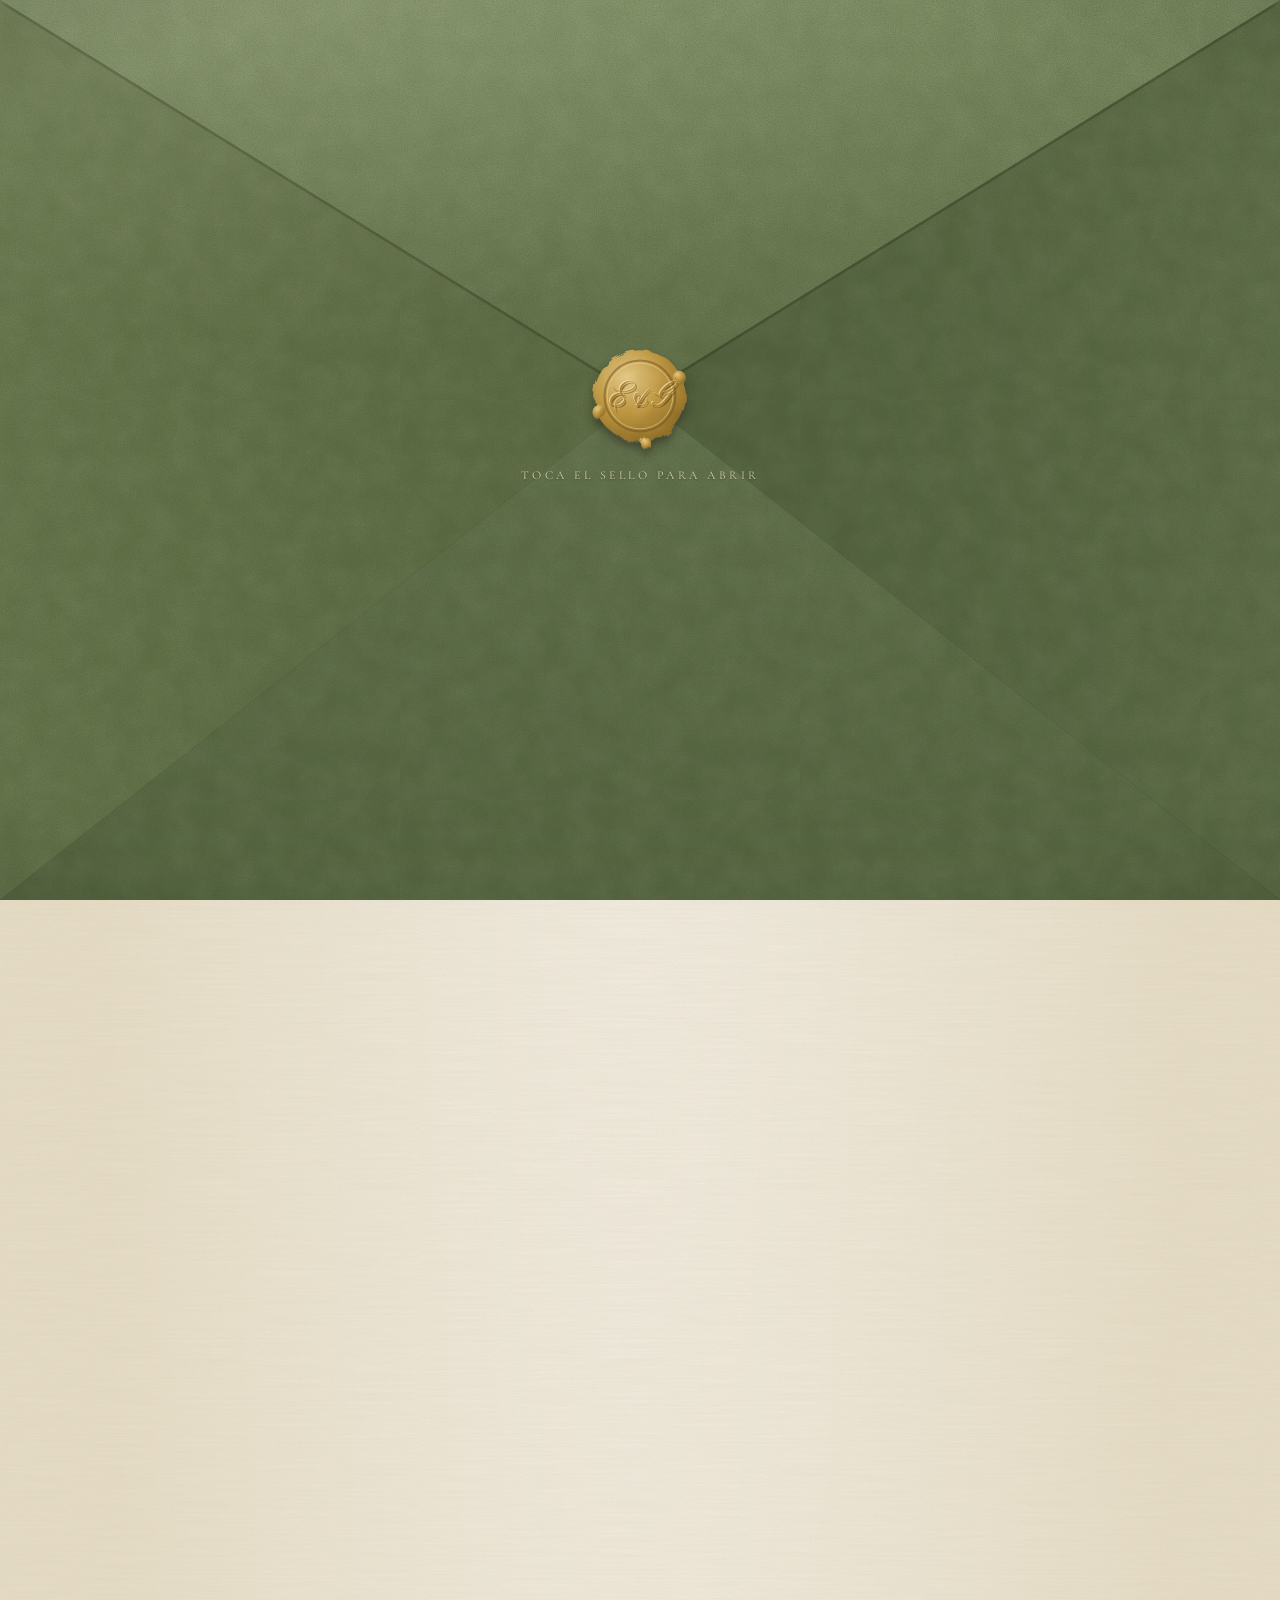
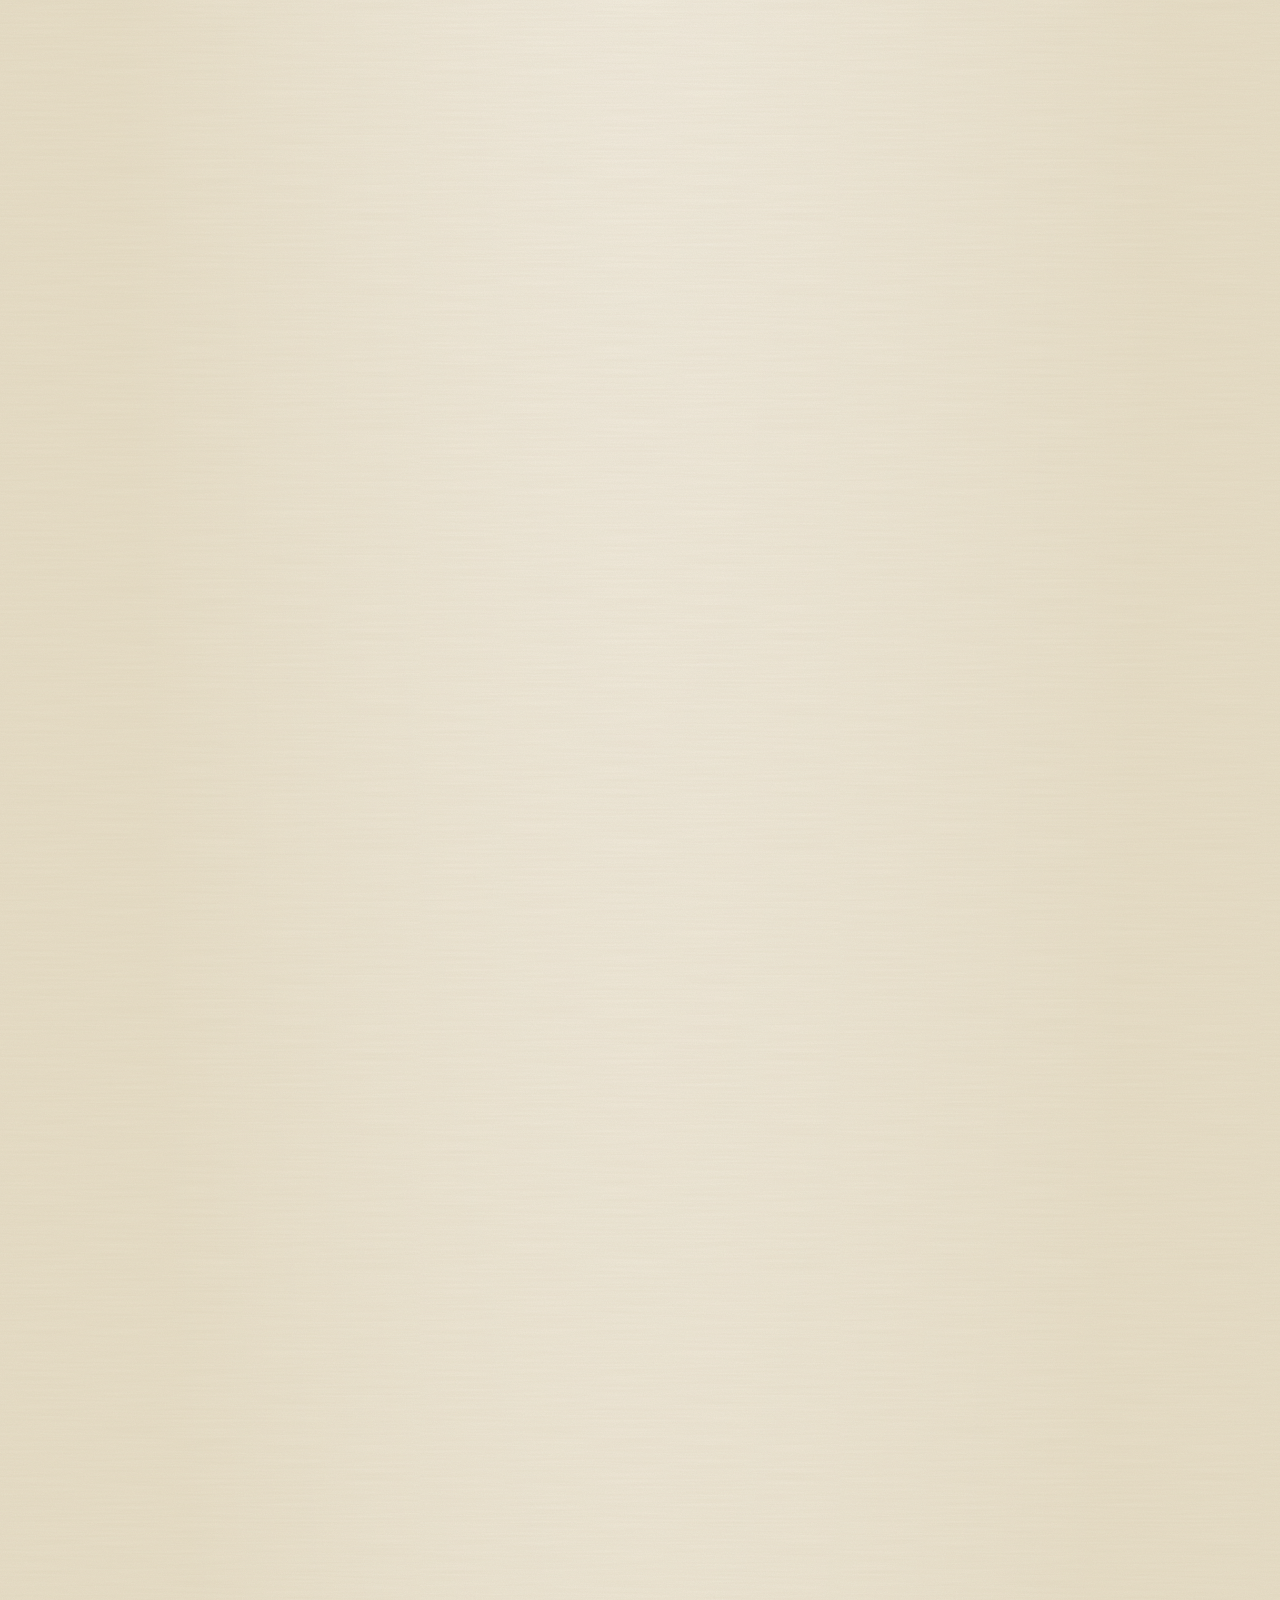
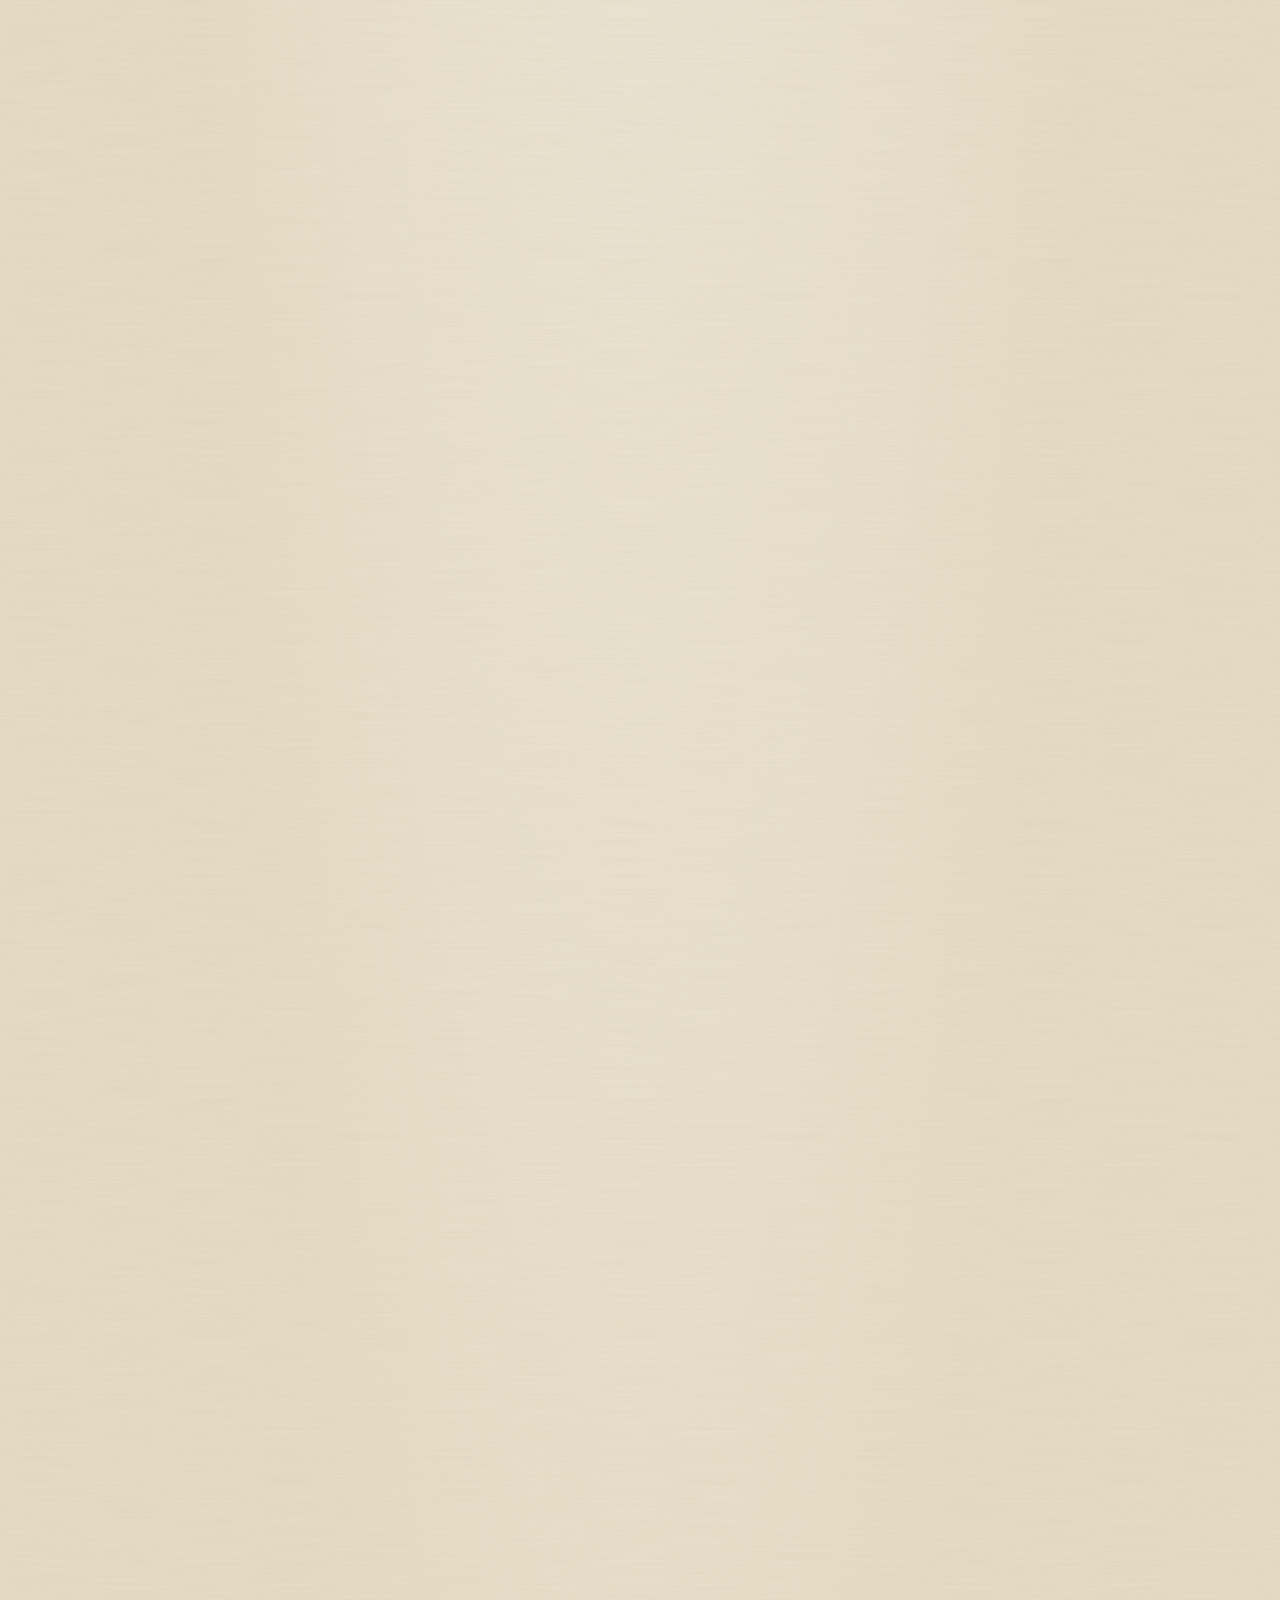
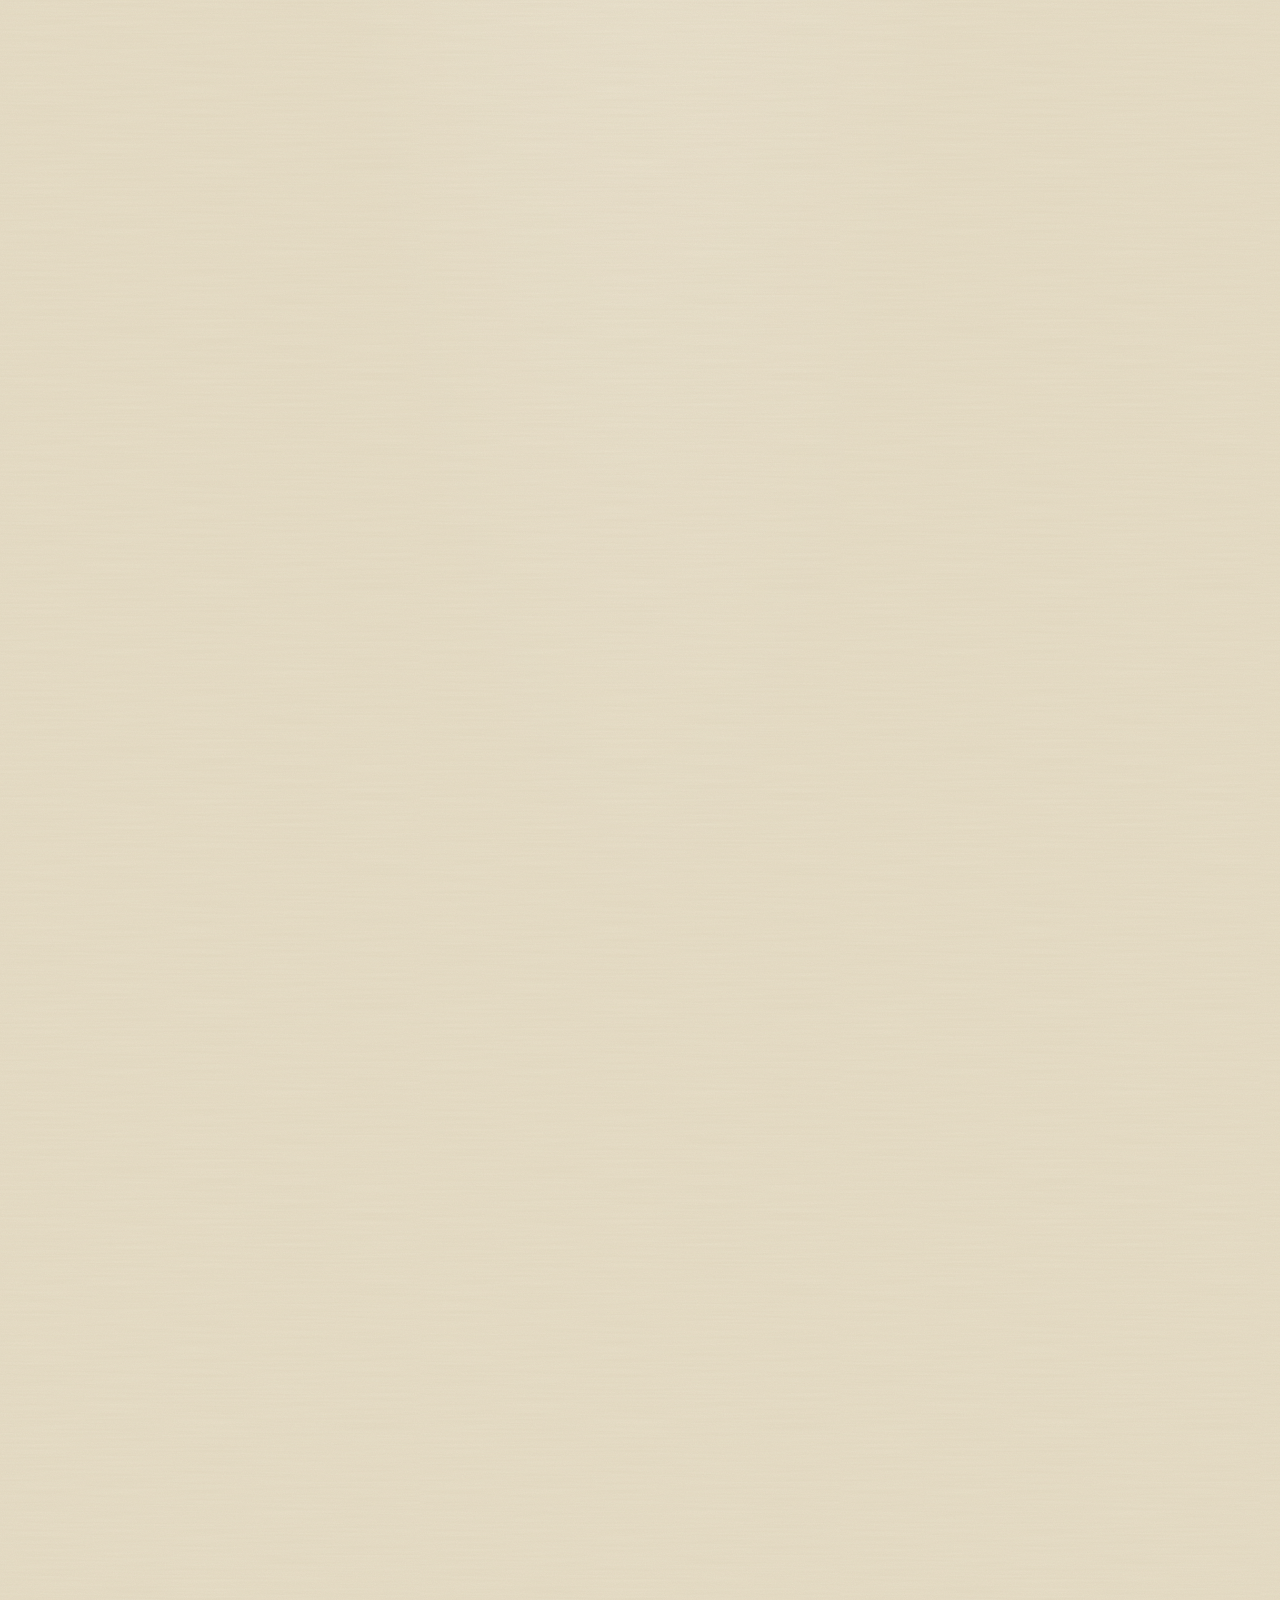
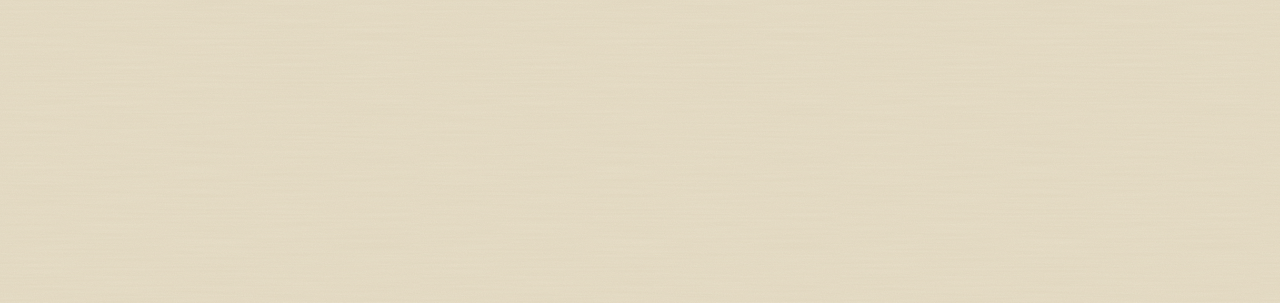
==== commit 258fb343: "Add optional message section for newlyweds" ====
--- a/index.html
+++ b/index.html
@@ -189,8 +189,7 @@
           </div>
           <p class="err" id="err-seats" role="alert"></p>
         </div>
-      </div>
-    
+      <!-- Mensaje para novios -->
       <div class="fg">
         <label for="rsvpMsg">Mensaje para los novios <small>(opcional)</small></label>
         <textarea id="rsvpMsg" name="mensaje" rows="3" maxlength="500" placeholder="Escríbenos unas palabras"></textarea>
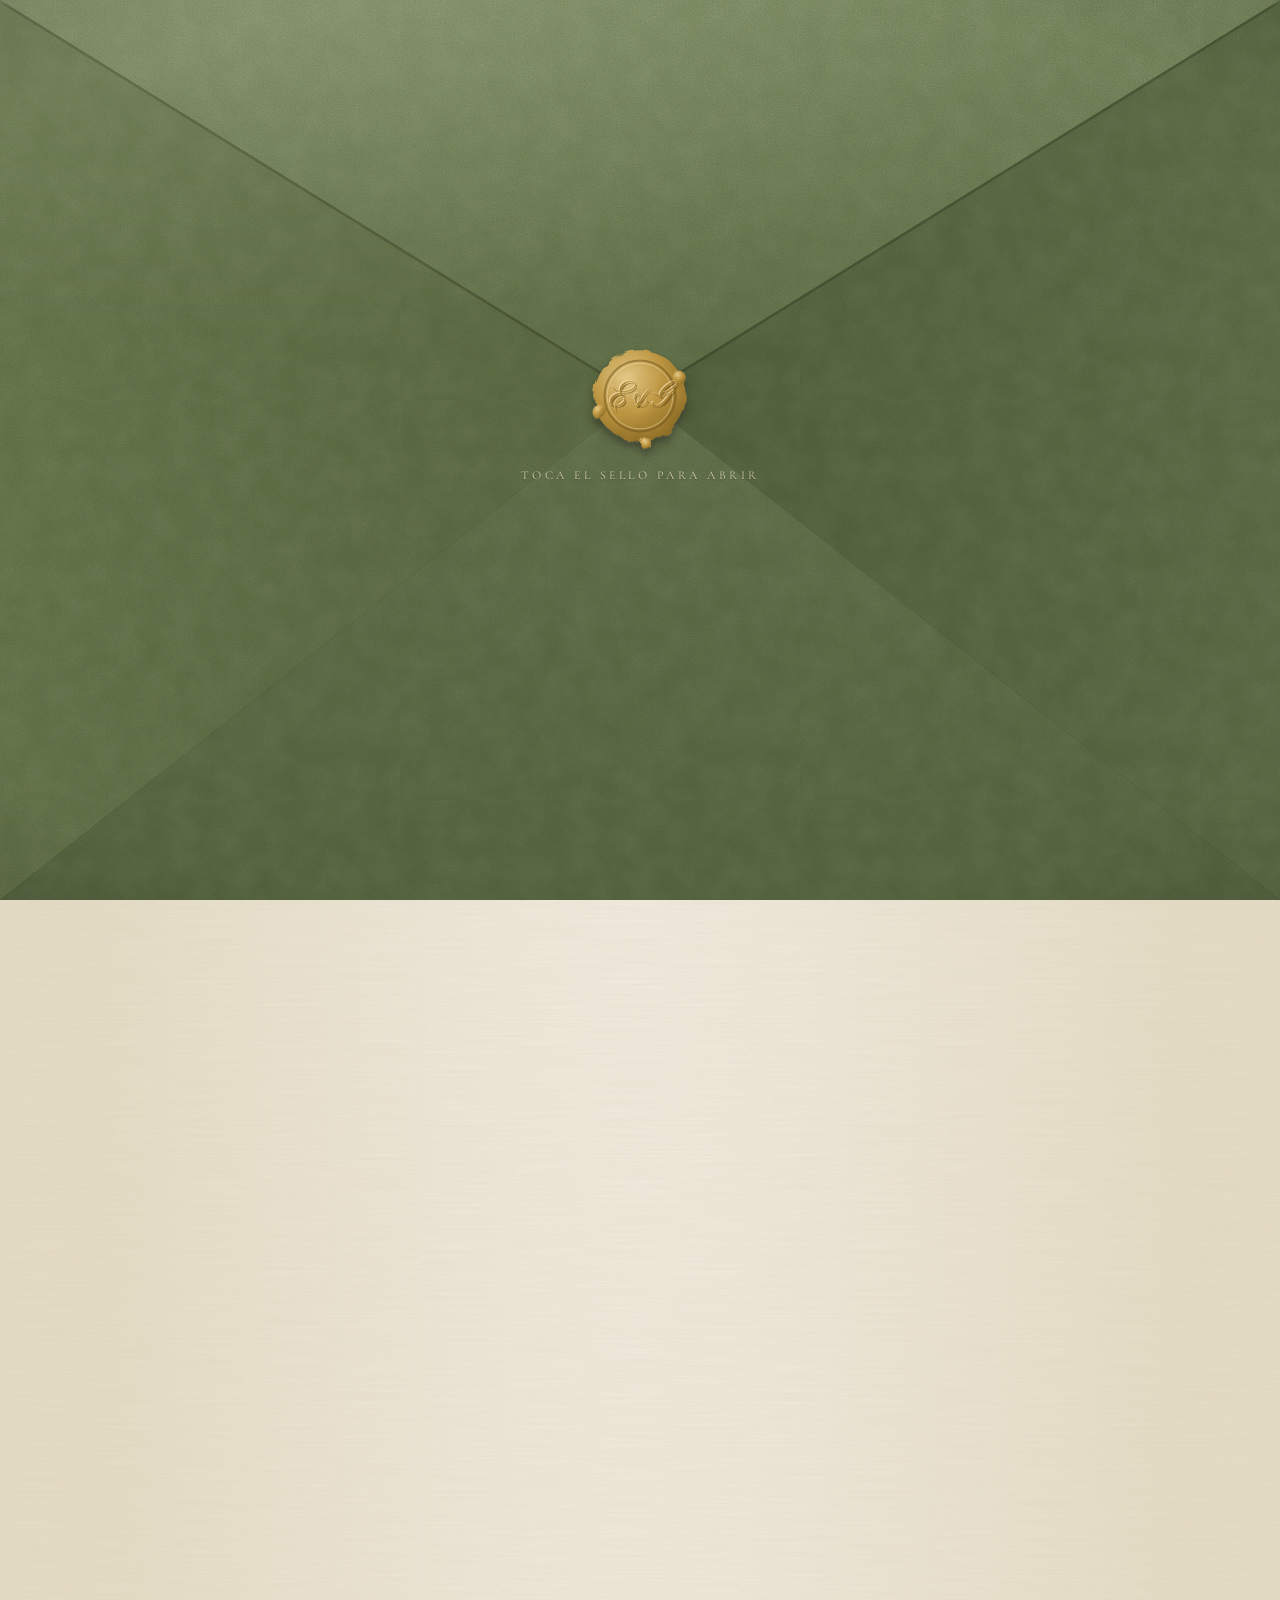
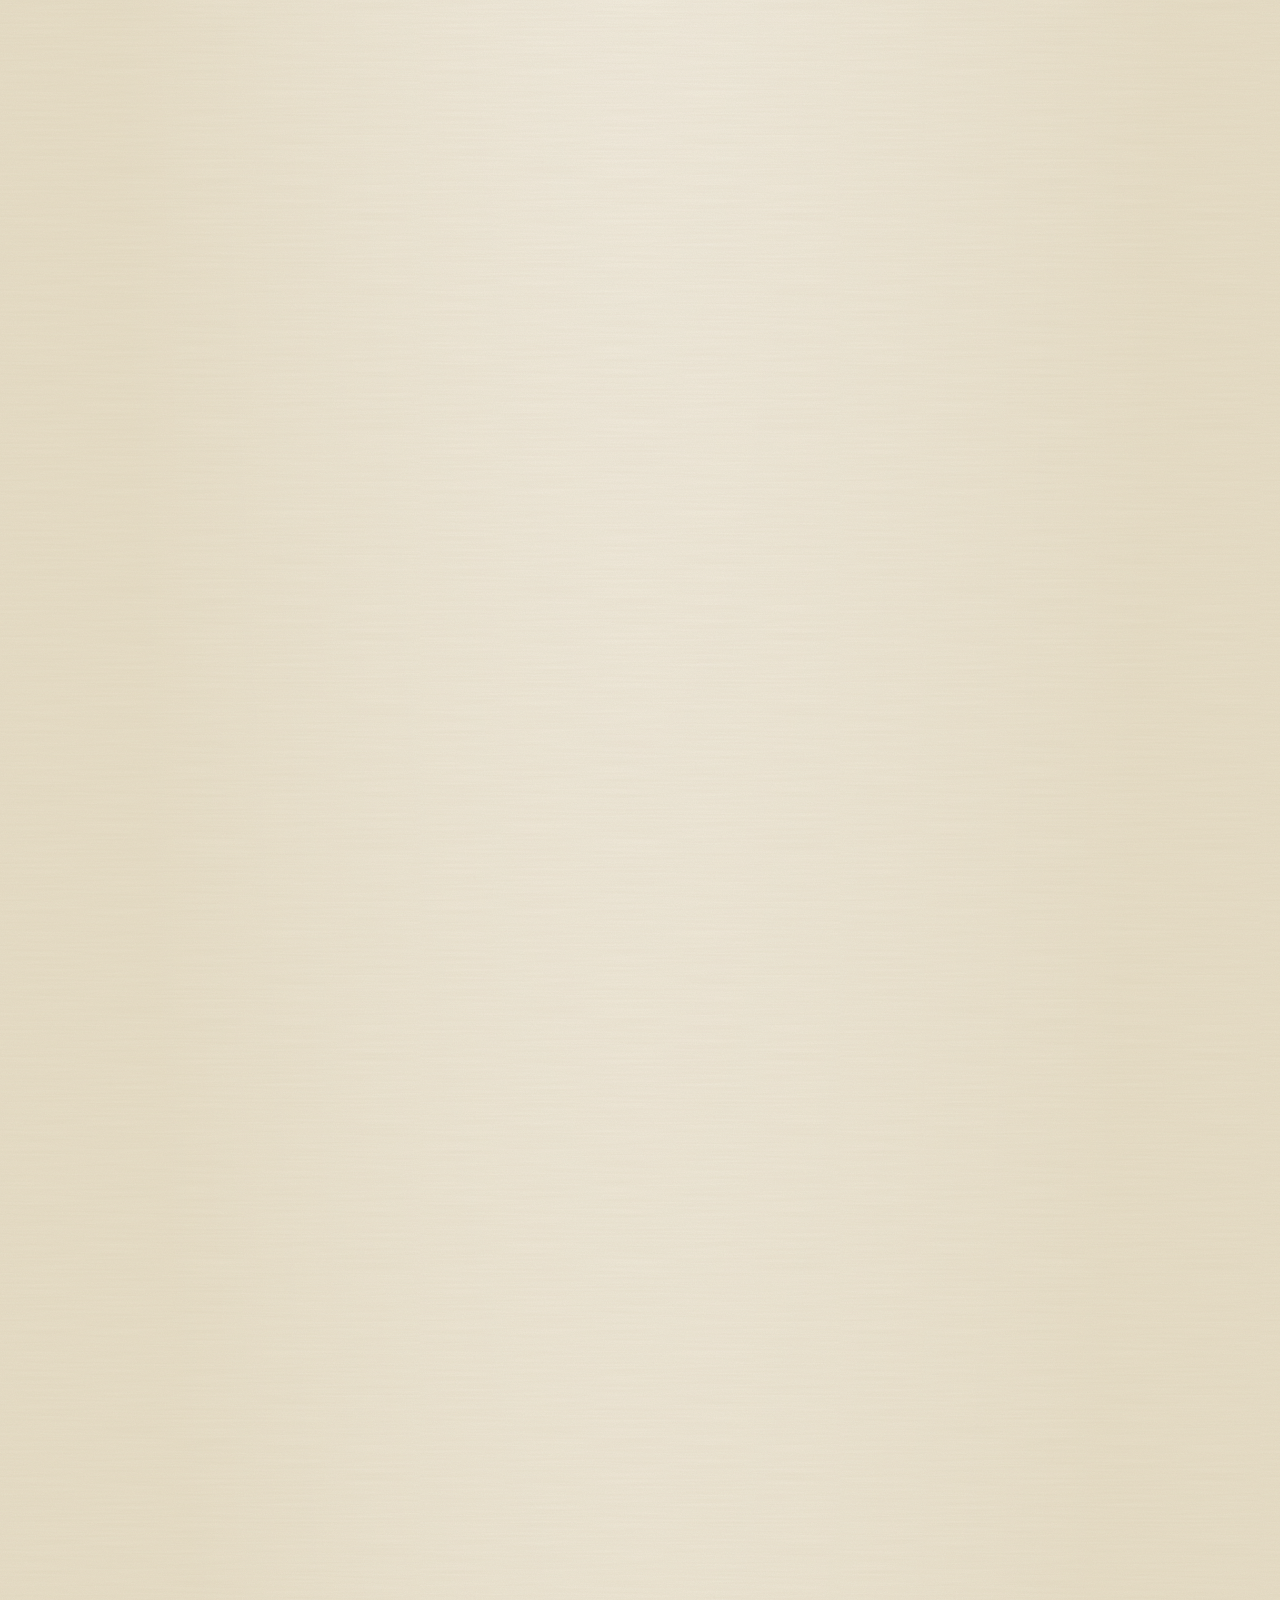
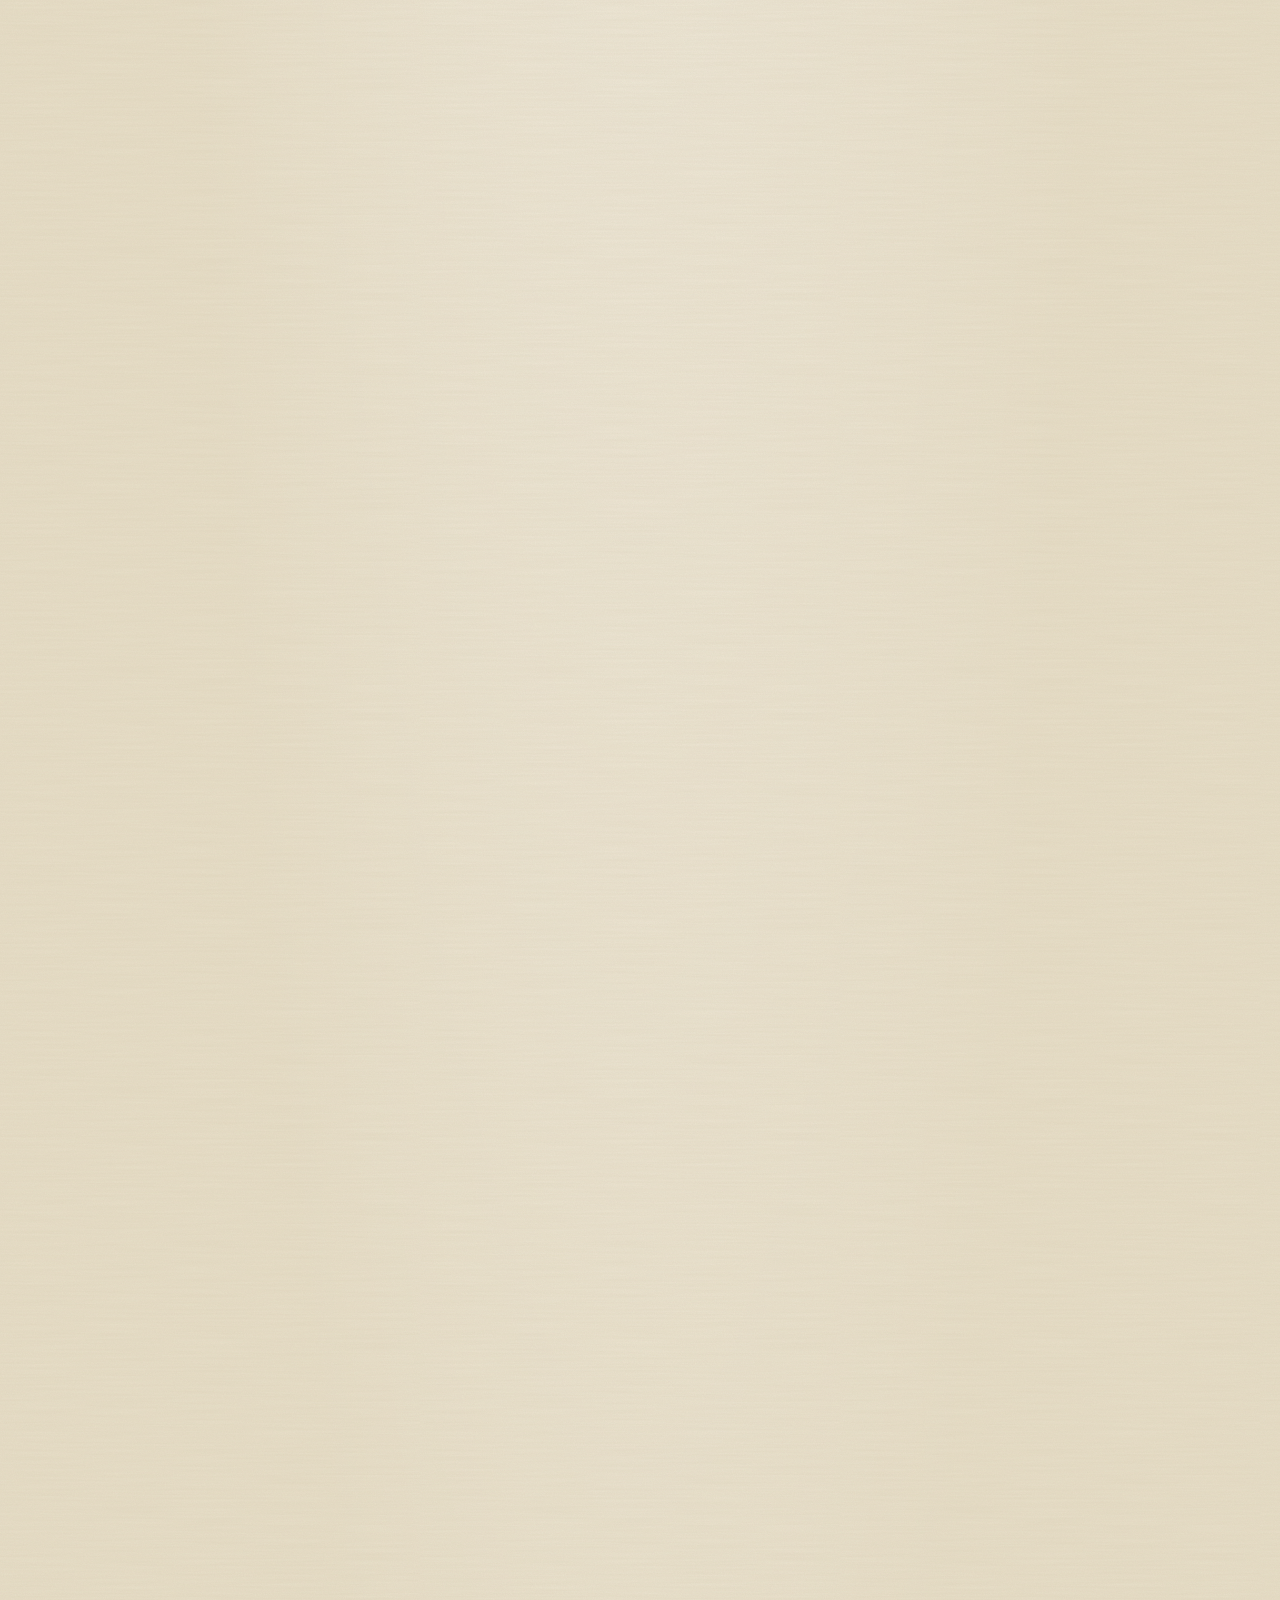
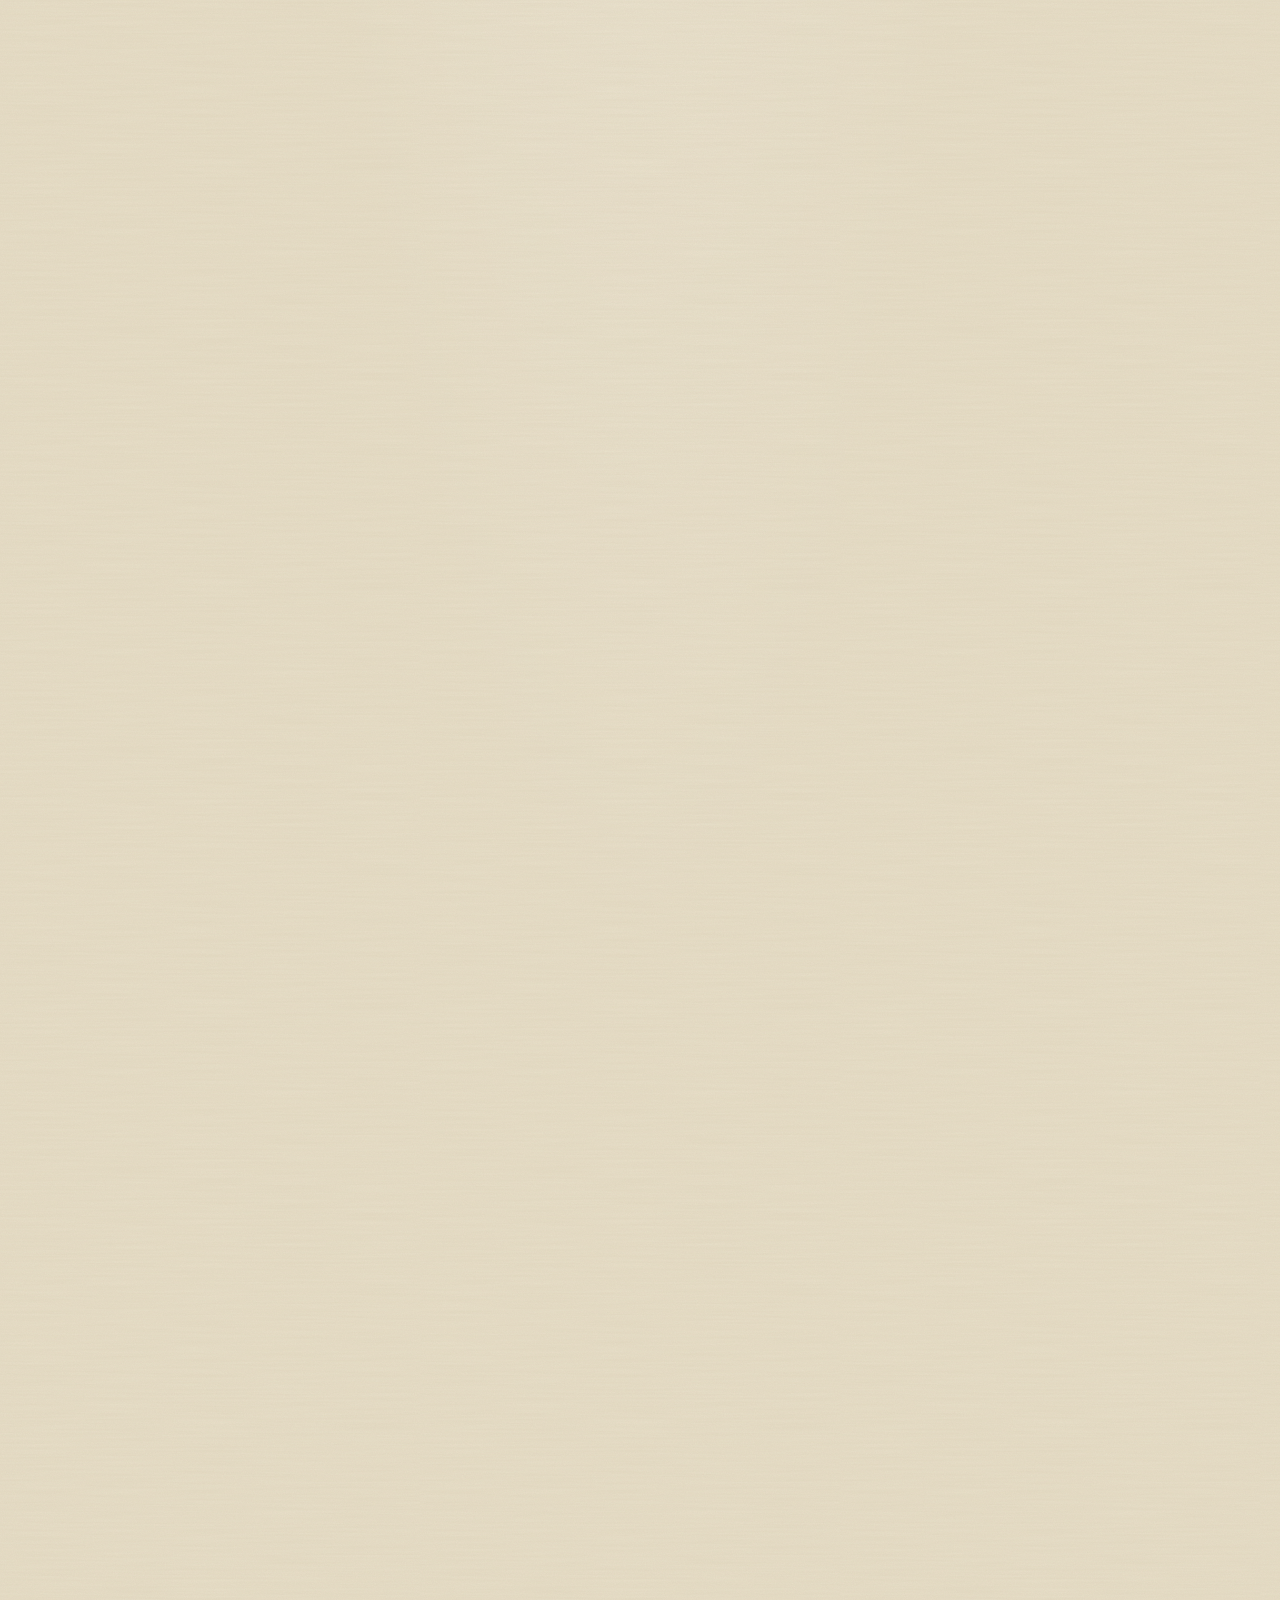
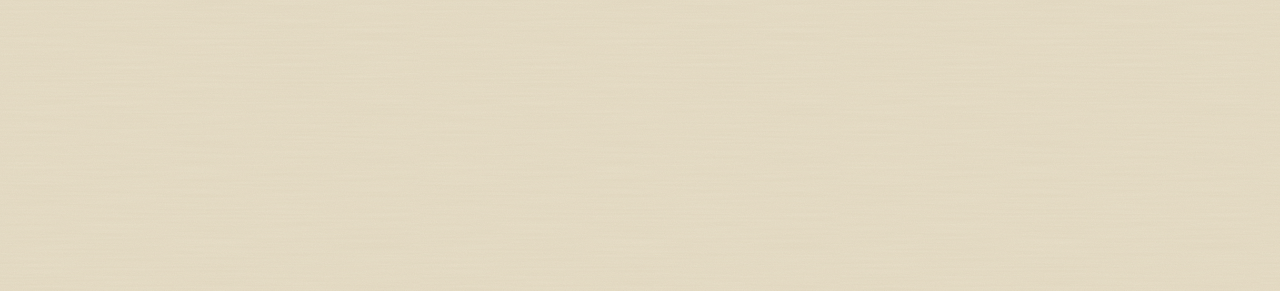
==== commit 50696330: "Add monograma image with a new wrapper div" ====
--- a/index.html
+++ b/index.html
@@ -9,7 +9,7 @@
 </head>
 <body class="lock">
 <svg width="0" height="0" style="position:absolute" aria-hidden="true"><defs>
-<filter id="rough" x="-10%" y="-10%" width="120%" height="120%"><feTurbulence type="fractalNoise" baseFrequency=".003" numOctaves="2" seed="4" result="n"/><feDisplacementMap in="SourceGraphic" in2="n" scale="34"/></filter>
+<filter id="rough" x="-10%" y="-10%" width="120%" height="120%"><feTurbulence type="fractalNoise" baseFrequency=".001" numOctaves="2" seed="4" result="n"/><feDisplacementMap in="SourceGraphic" in2="n" scale="34"/></filter>
 </defs></svg>
 
 <div id="env">
@@ -202,10 +202,13 @@
 
     <section class="rv wc b">
   <div class="in-w">
-    <img class="mono" src="assets/img/monograma.png" alt="EG">
+    <div class="monograma-marco">
+    <img class="mono" src="assets/img/monograma.png" alt="Elizabeth y Gustavo">
+    </div>
     <h2>¡Te esperamos!</h2>
   </div>
-
+</section>
+      
 <!-- Perrito -->
 <div class="field">
     <!-- tu <svg class="grass"> igual -->
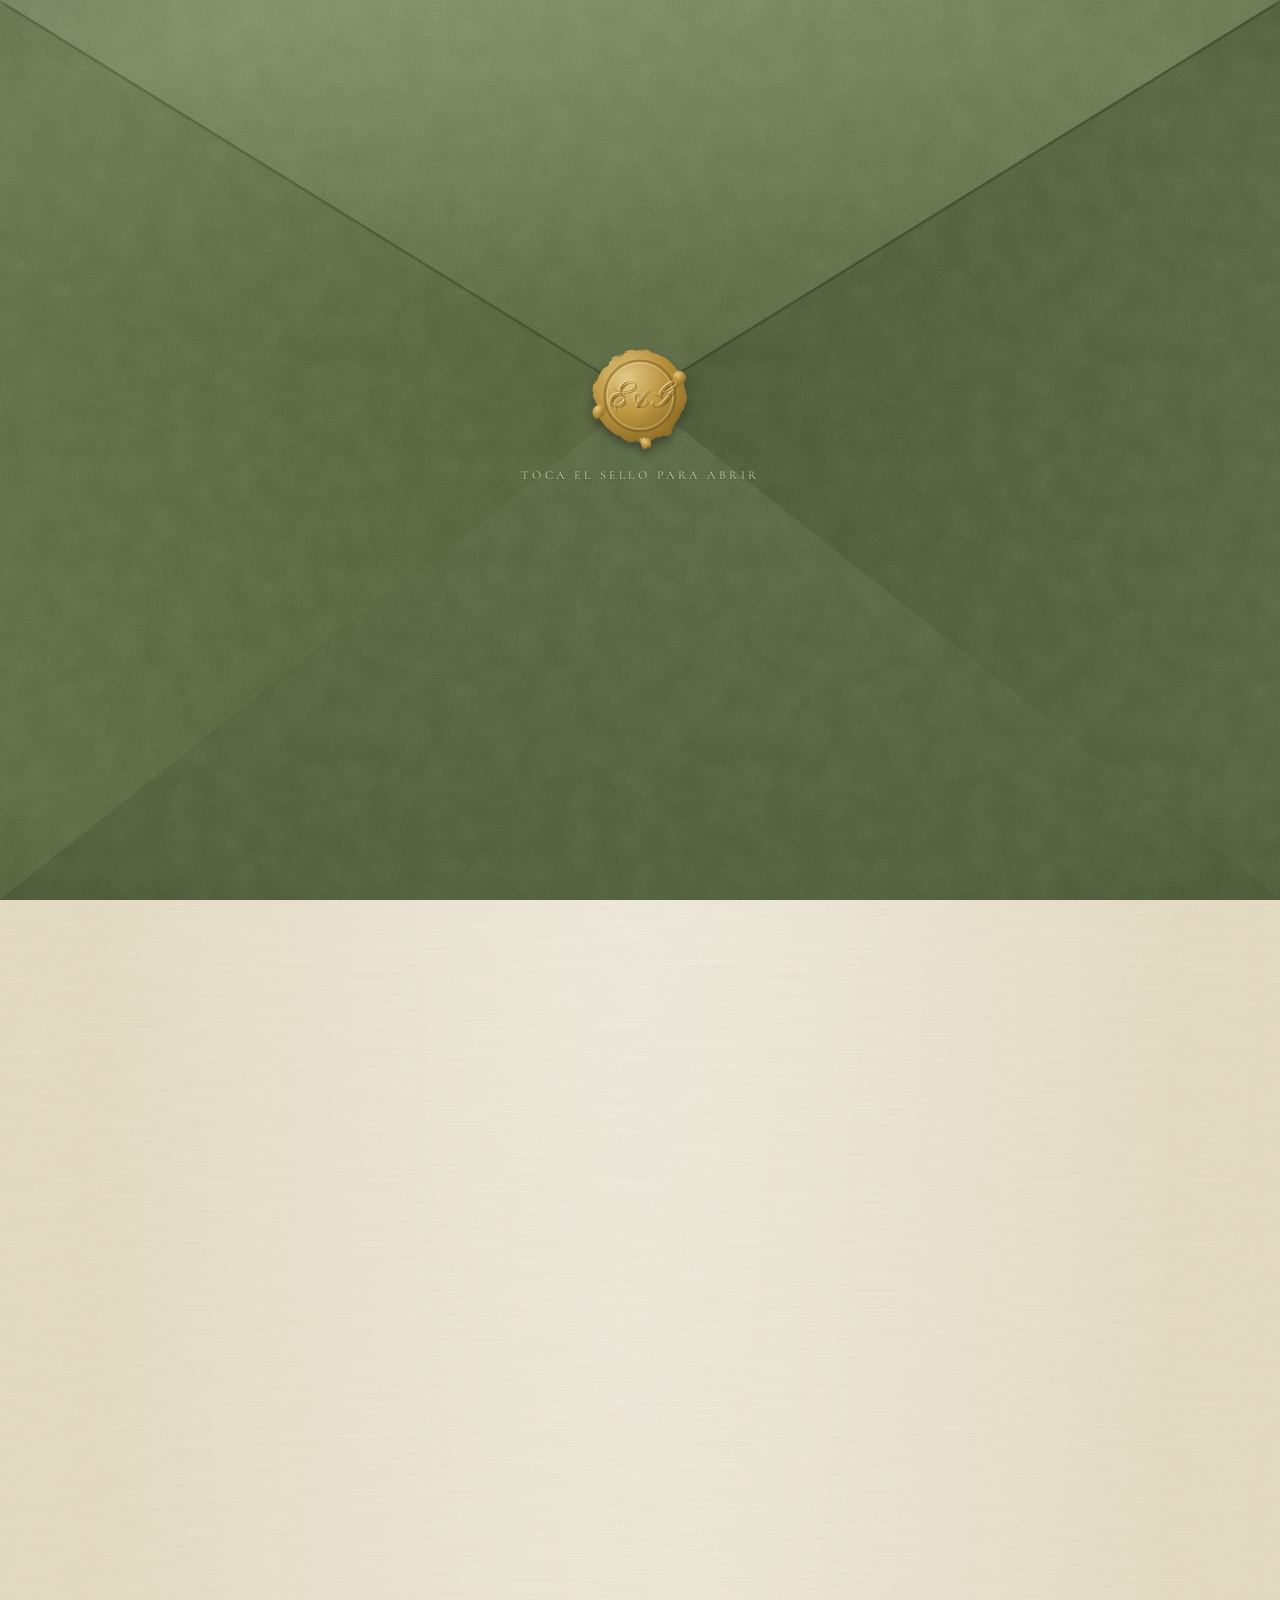
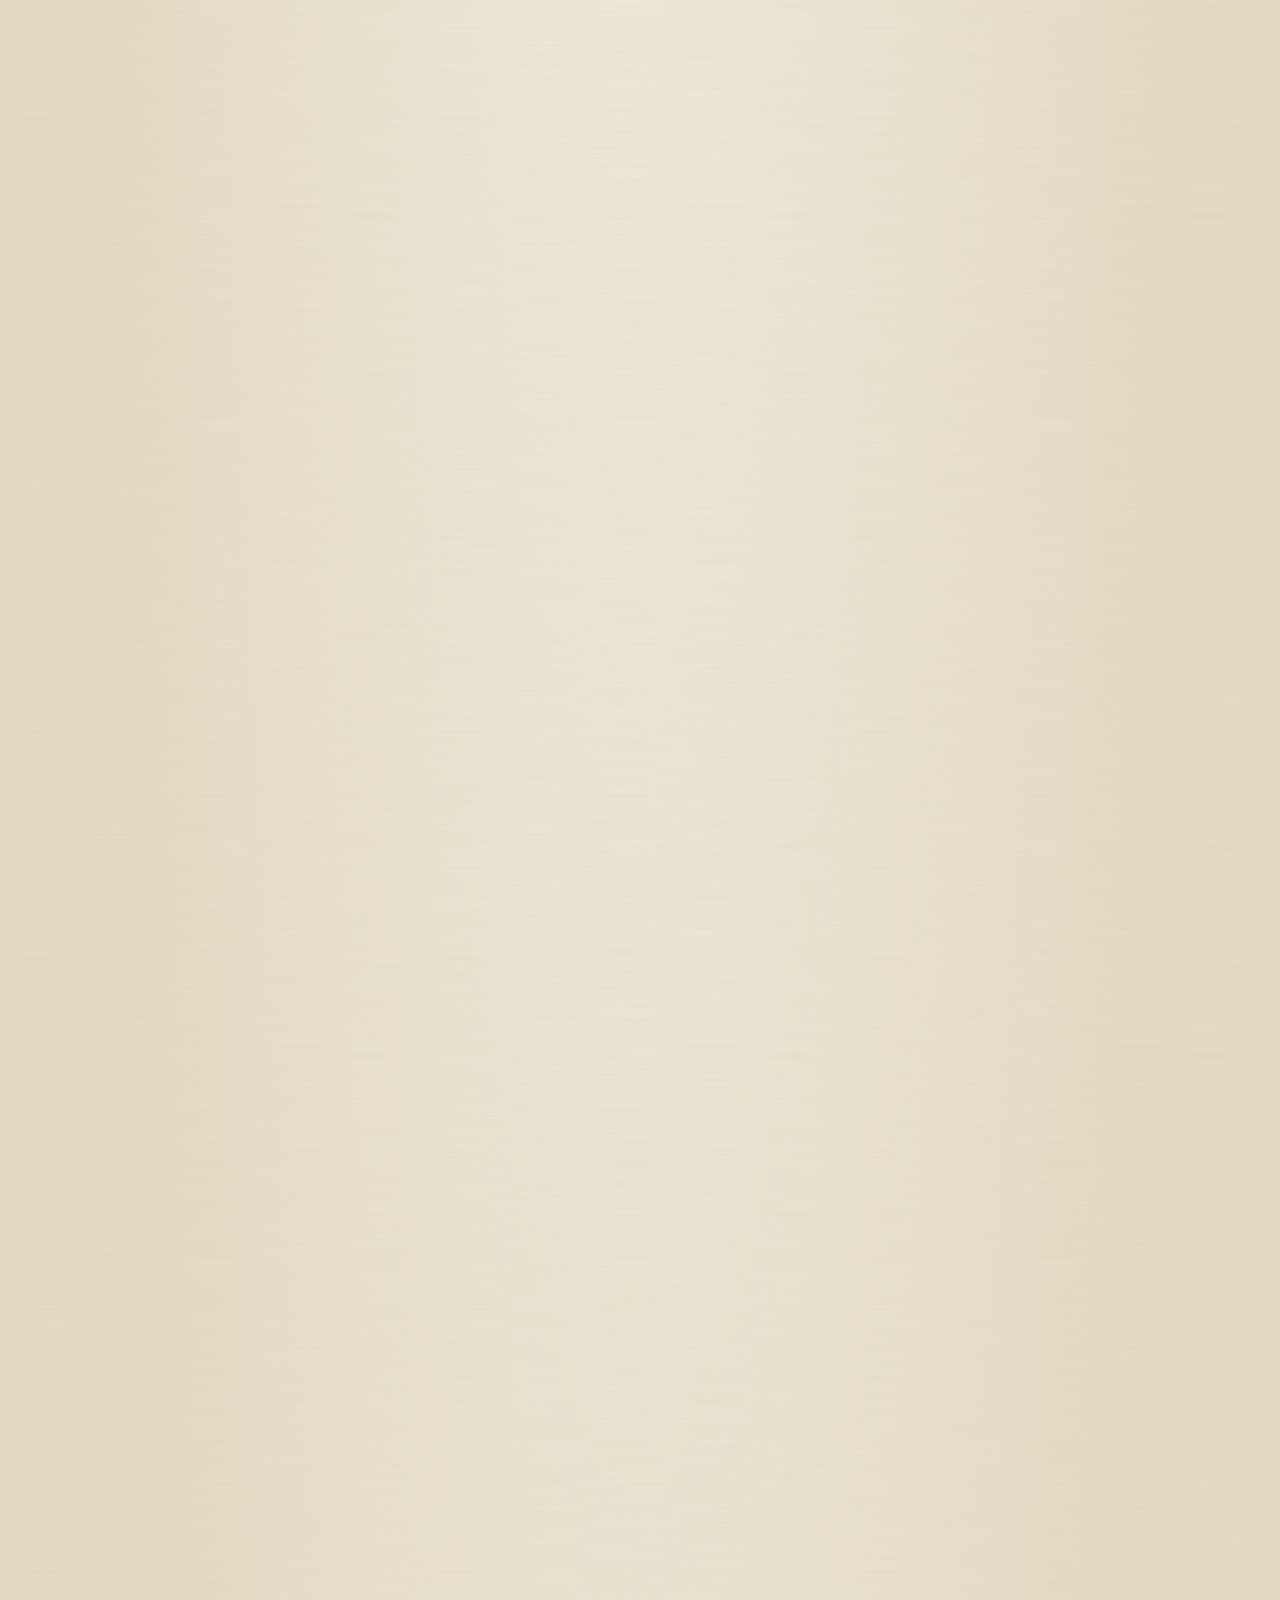
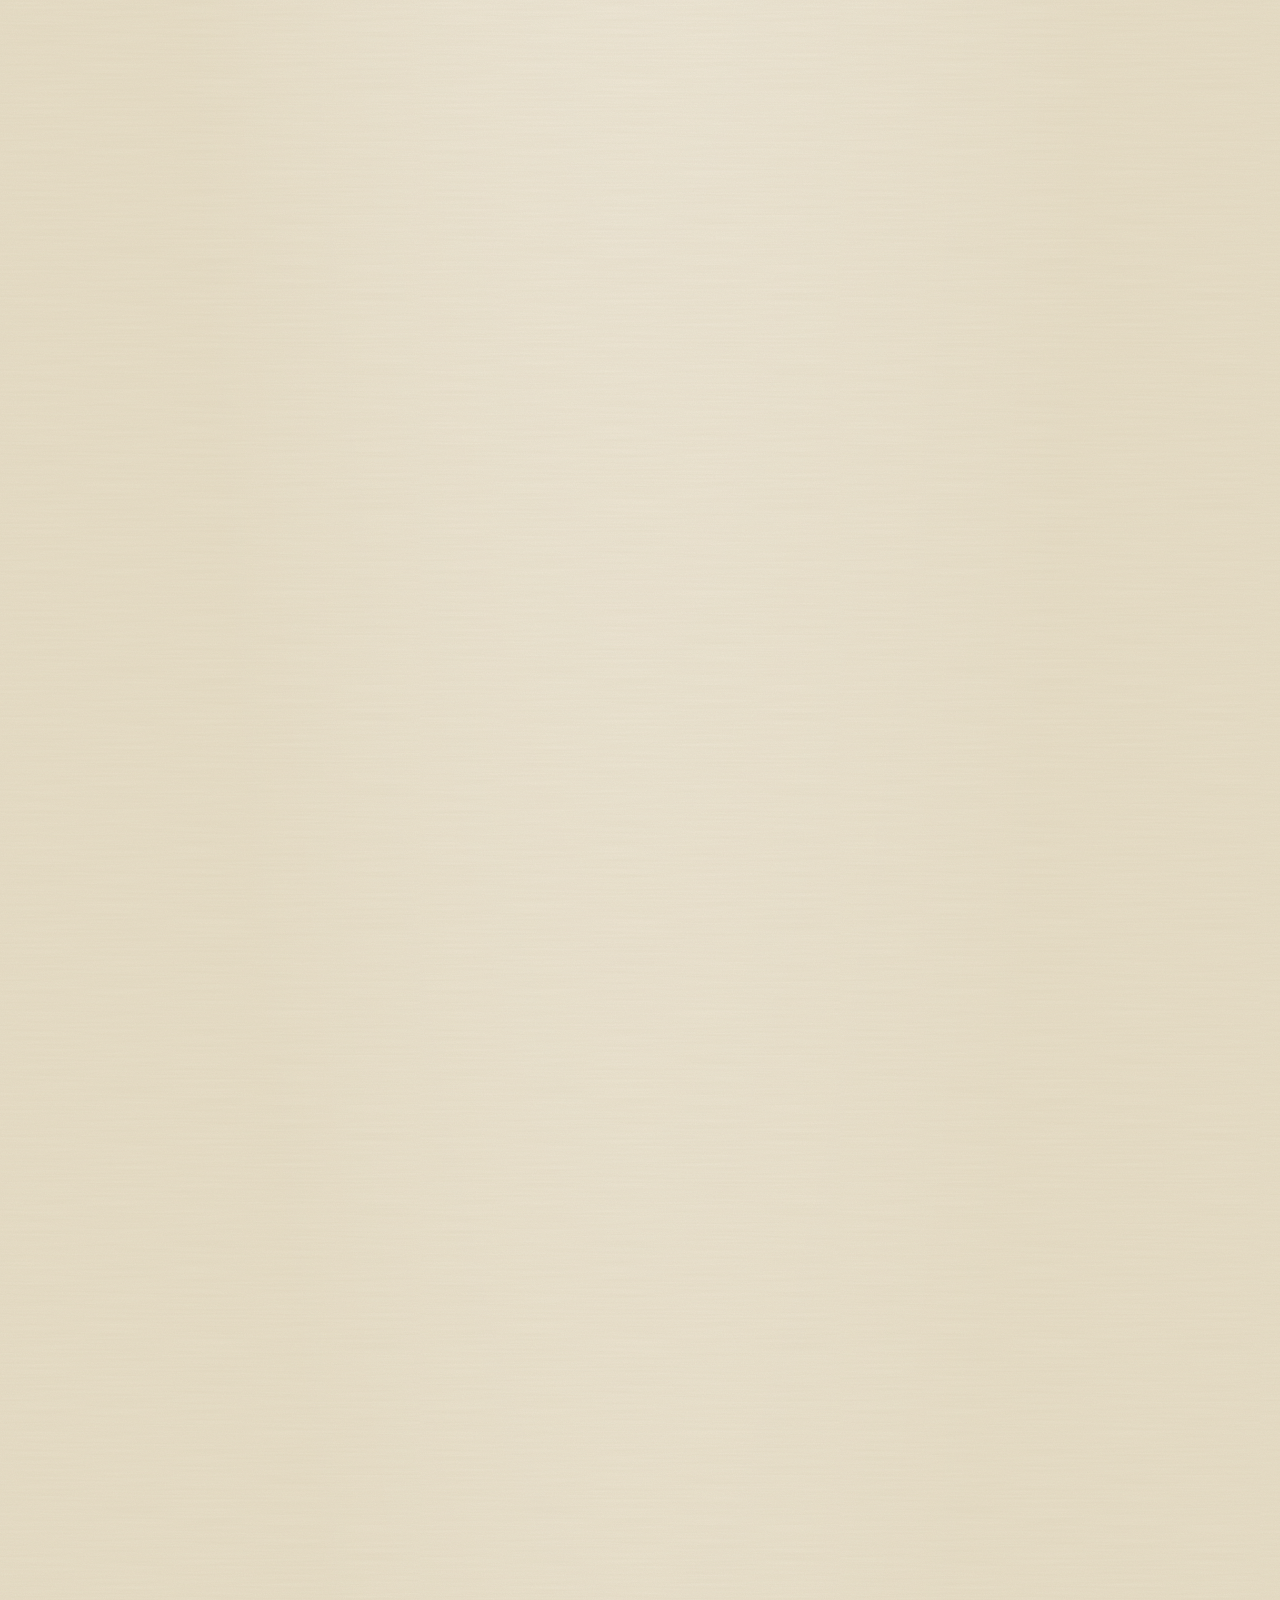
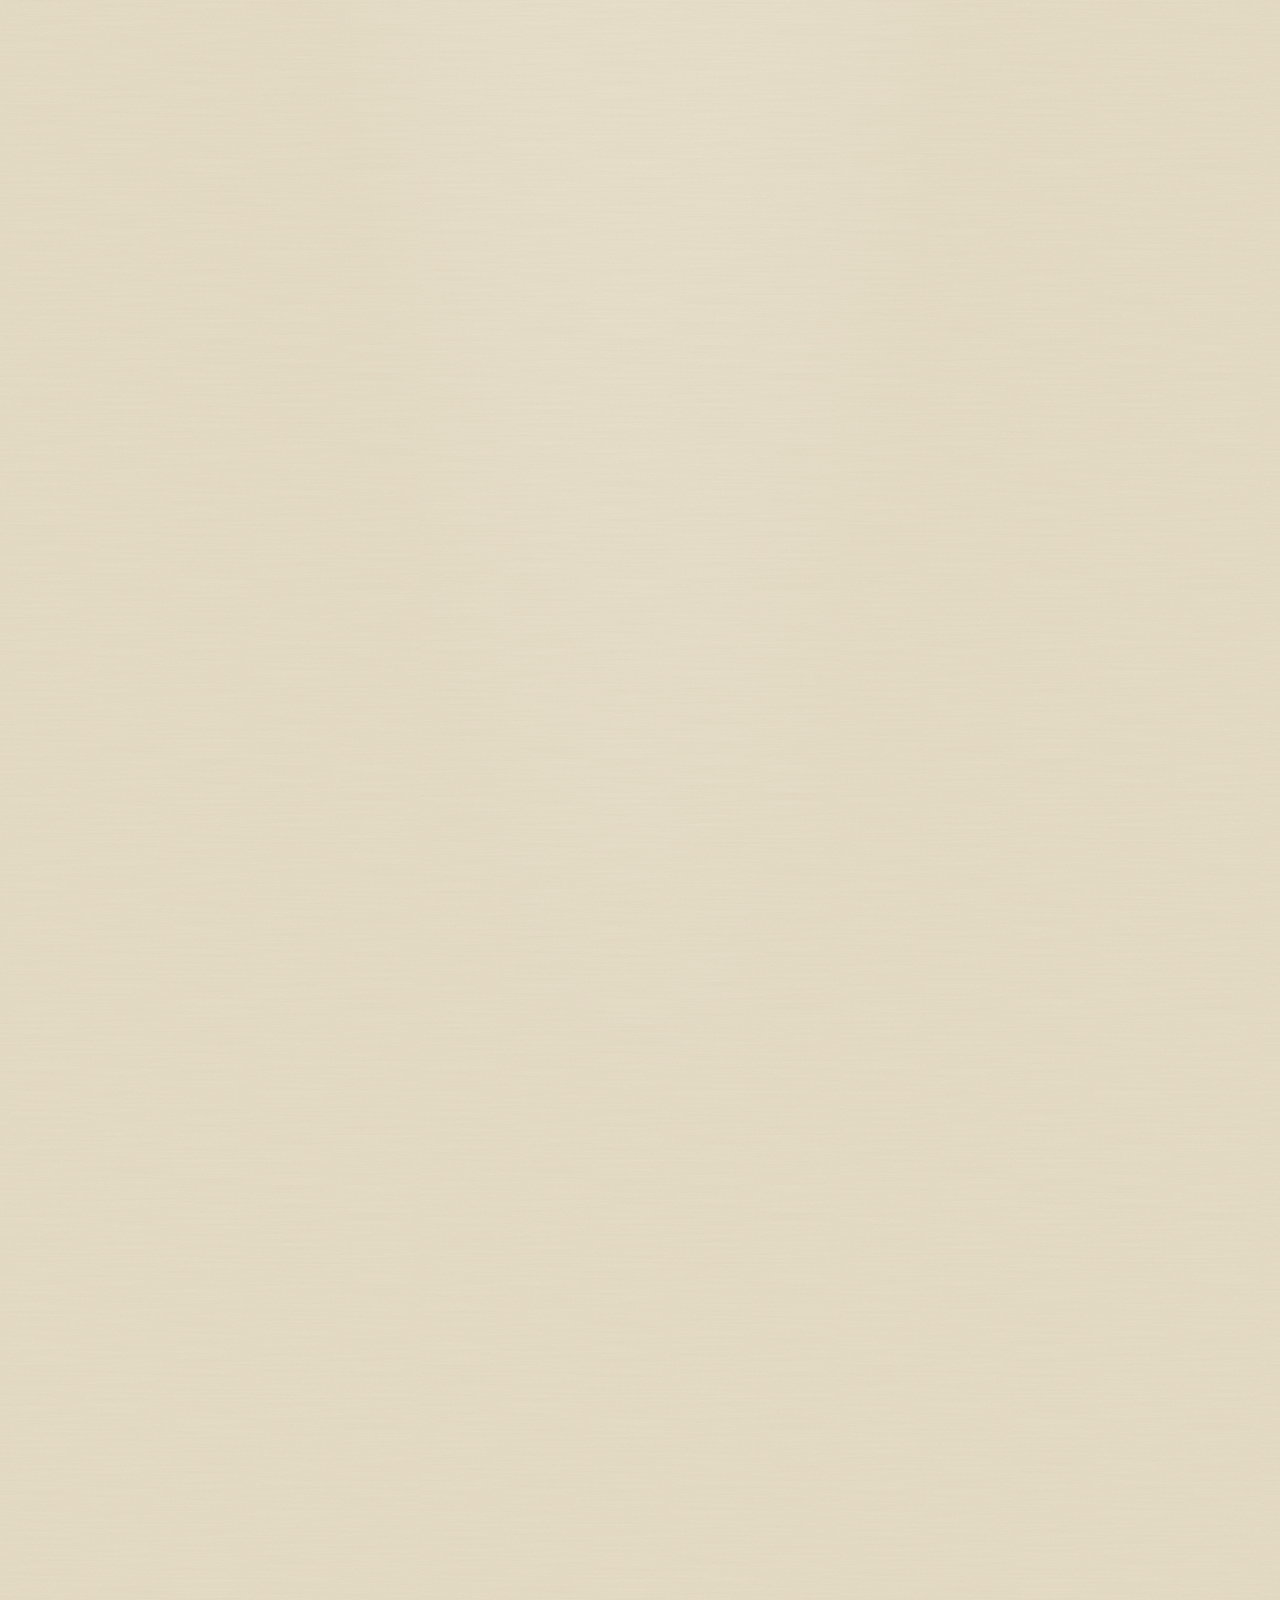
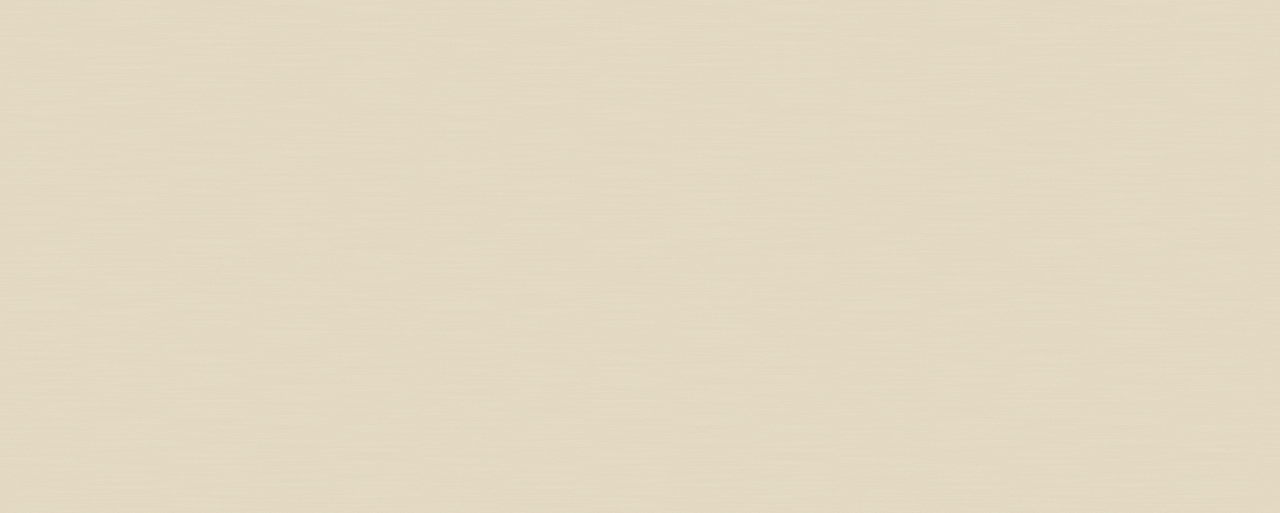
==== commit aa9a2ead: "Refactor img tag for monograma in index.html" ====
--- a/index.html
+++ b/index.html
@@ -203,7 +203,9 @@
     <section class="rv wc b">
   <div class="in-w">
     <div class="monograma-marco">
-    <img class="mono" src="assets/img/monograma.png" alt="Elizabeth y Gustavo">
+    <img src="assets/img/monograma.png" 
+      class="mono"
+      alt="Elizabeth y Gustavo">
     </div>
     <h2>¡Te esperamos!</h2>
   </div>
--- a/css/style.css
+++ b/css/style.css
@@ -737,3 +737,46 @@
     flex-basis: 46px;
   }
 }
+
+/* Monograma EG en alto relieve */
+.monograma-marco {
+  width: 190px;
+  height: 245px;
+  margin: 25px auto 30px;
+  border: 1.5px solid #4F7399;
+  border-radius: 50%;
+  display: flex;
+  align-items: center;
+  justify-content: center;
+  background: transparent;
+  box-shadow:
+    2px 3px 5px #4F73994D,
+    inset 1px 1px 3px #FFFFFF73;
+}
+
+.monograma-marco .mono {
+  width: 78%;
+  height: 78%;
+  object-fit: contain;
+  background: transparent;
+  filter:
+    brightness(0) 
+    saturate(100%)
+    invert(45%) sepia(14%) saturate(1100%)
+    hue-rotate(174deg) brightness(90%)
+    drop-shadow(1px 1px 0px #FFFFFF80)
+    drop-shadow(2px 2px 2px #4F73994D);
+}
+
+/* Monograma EG en color azul */
+.icono-azul {
+  filter: invert(50%) sepia(21%) saturate(876%) hue-rotate(170deg) brightness(80%) contrast(89%);
+  
+  /* Opcional: una transición suave si quieres usarlo con :hover */
+  transition: filter 0.3s ease; 
+}
+
+/* Ejemplo: Si quieres que vuelva a ser negro al pasar el mouse por encima */
+.icono-azul:hover {
+  filter: none;
+}
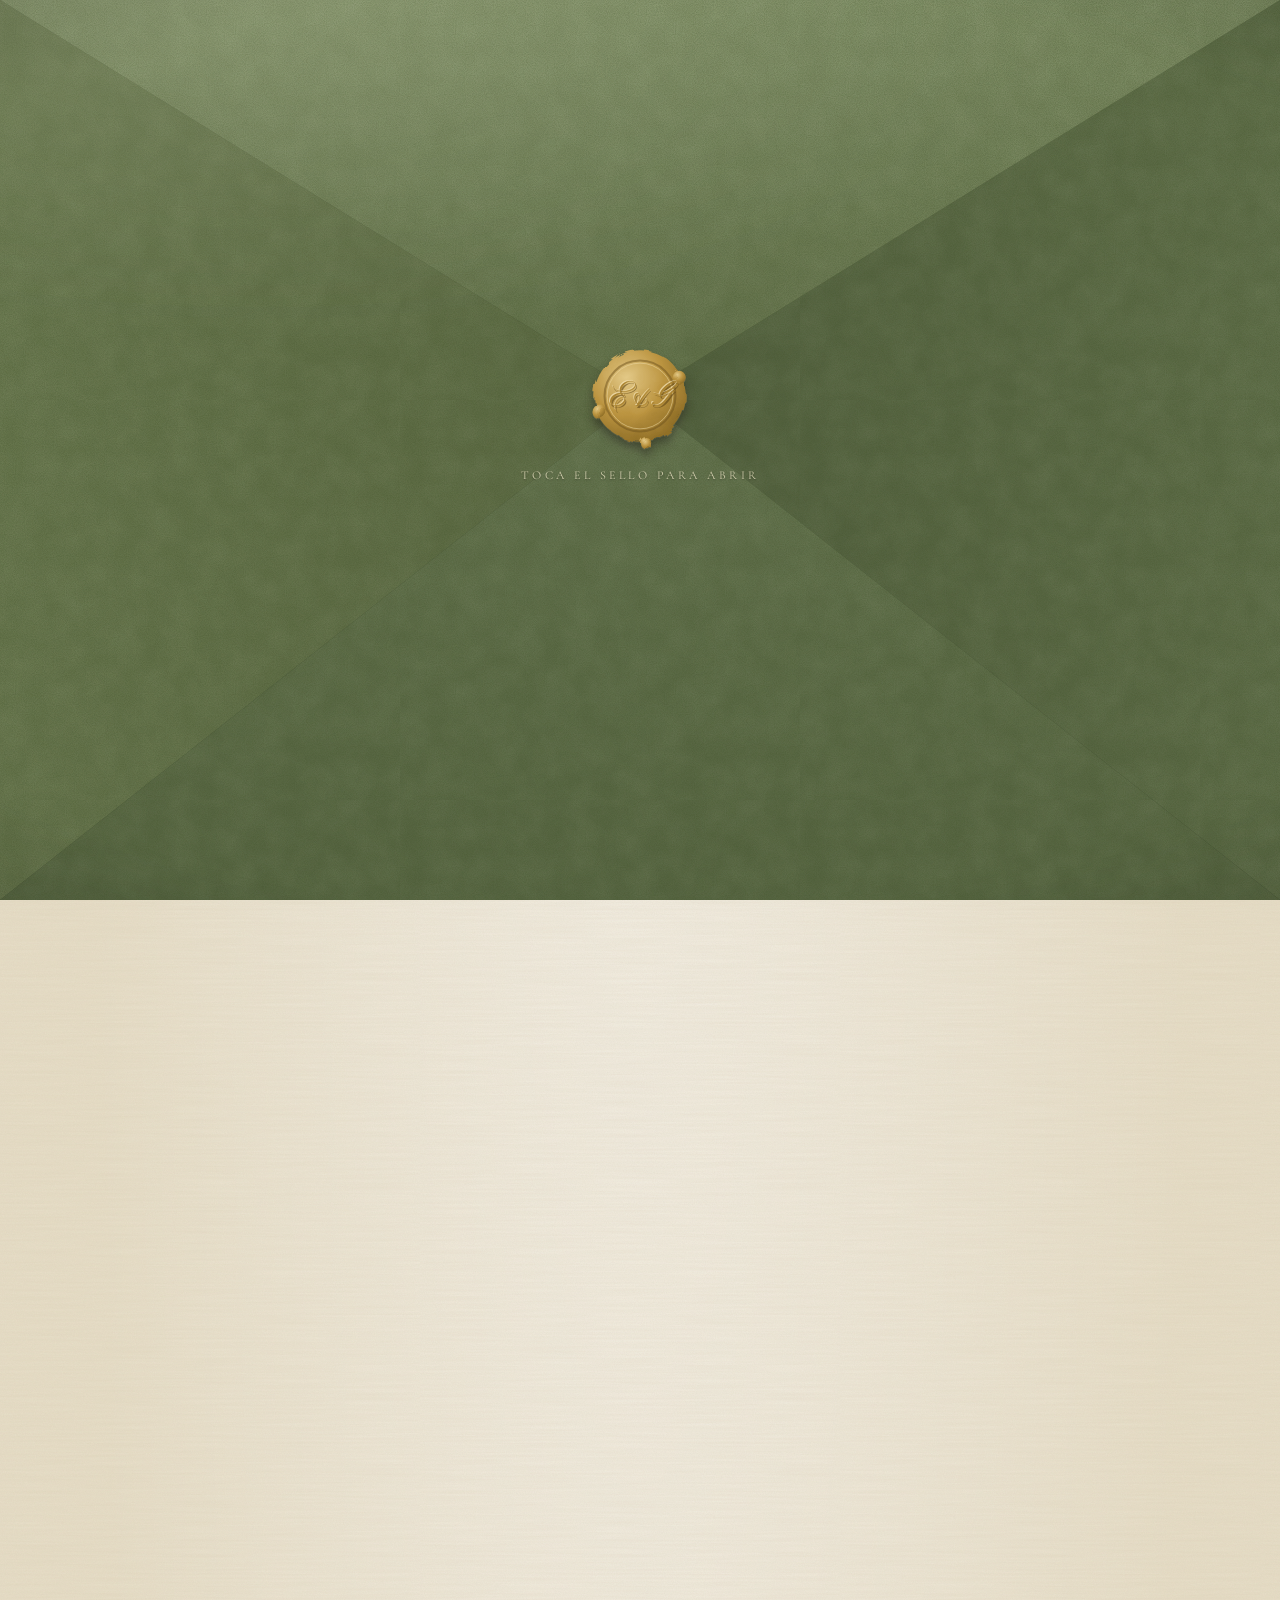
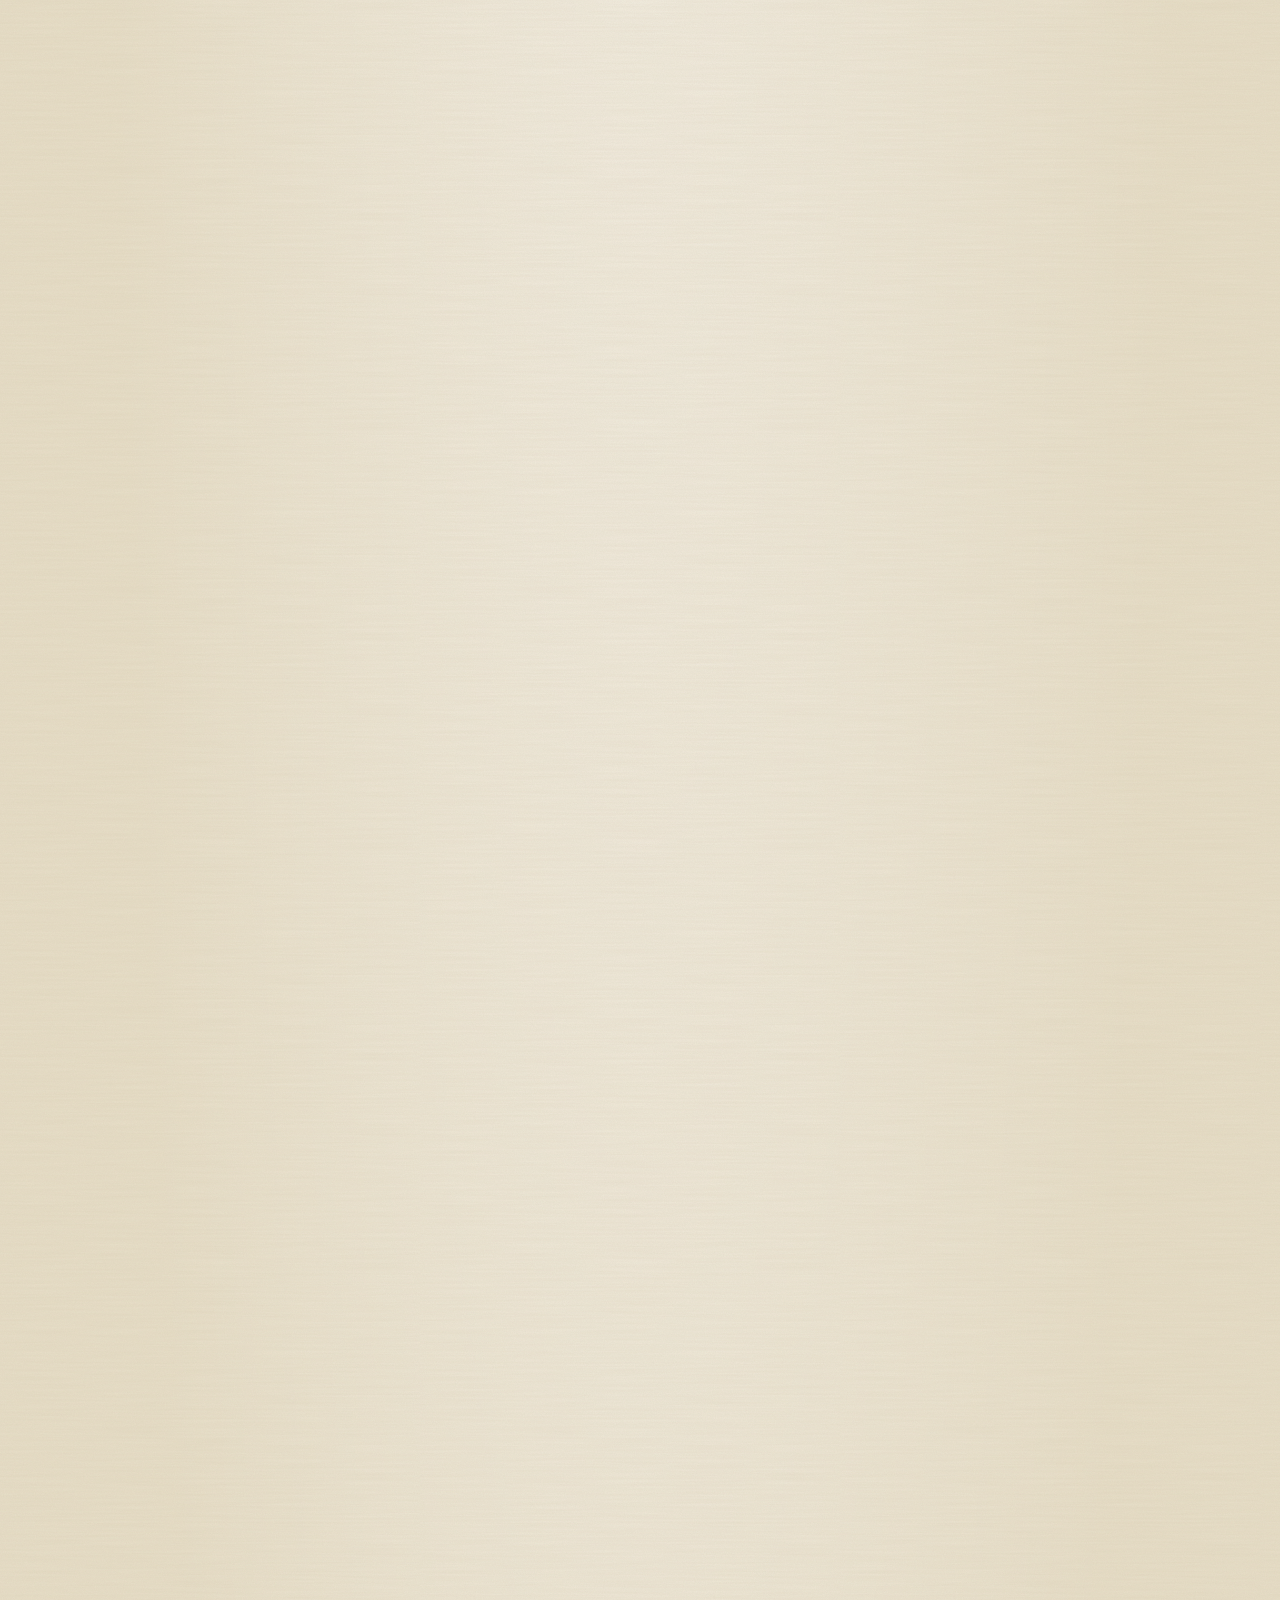
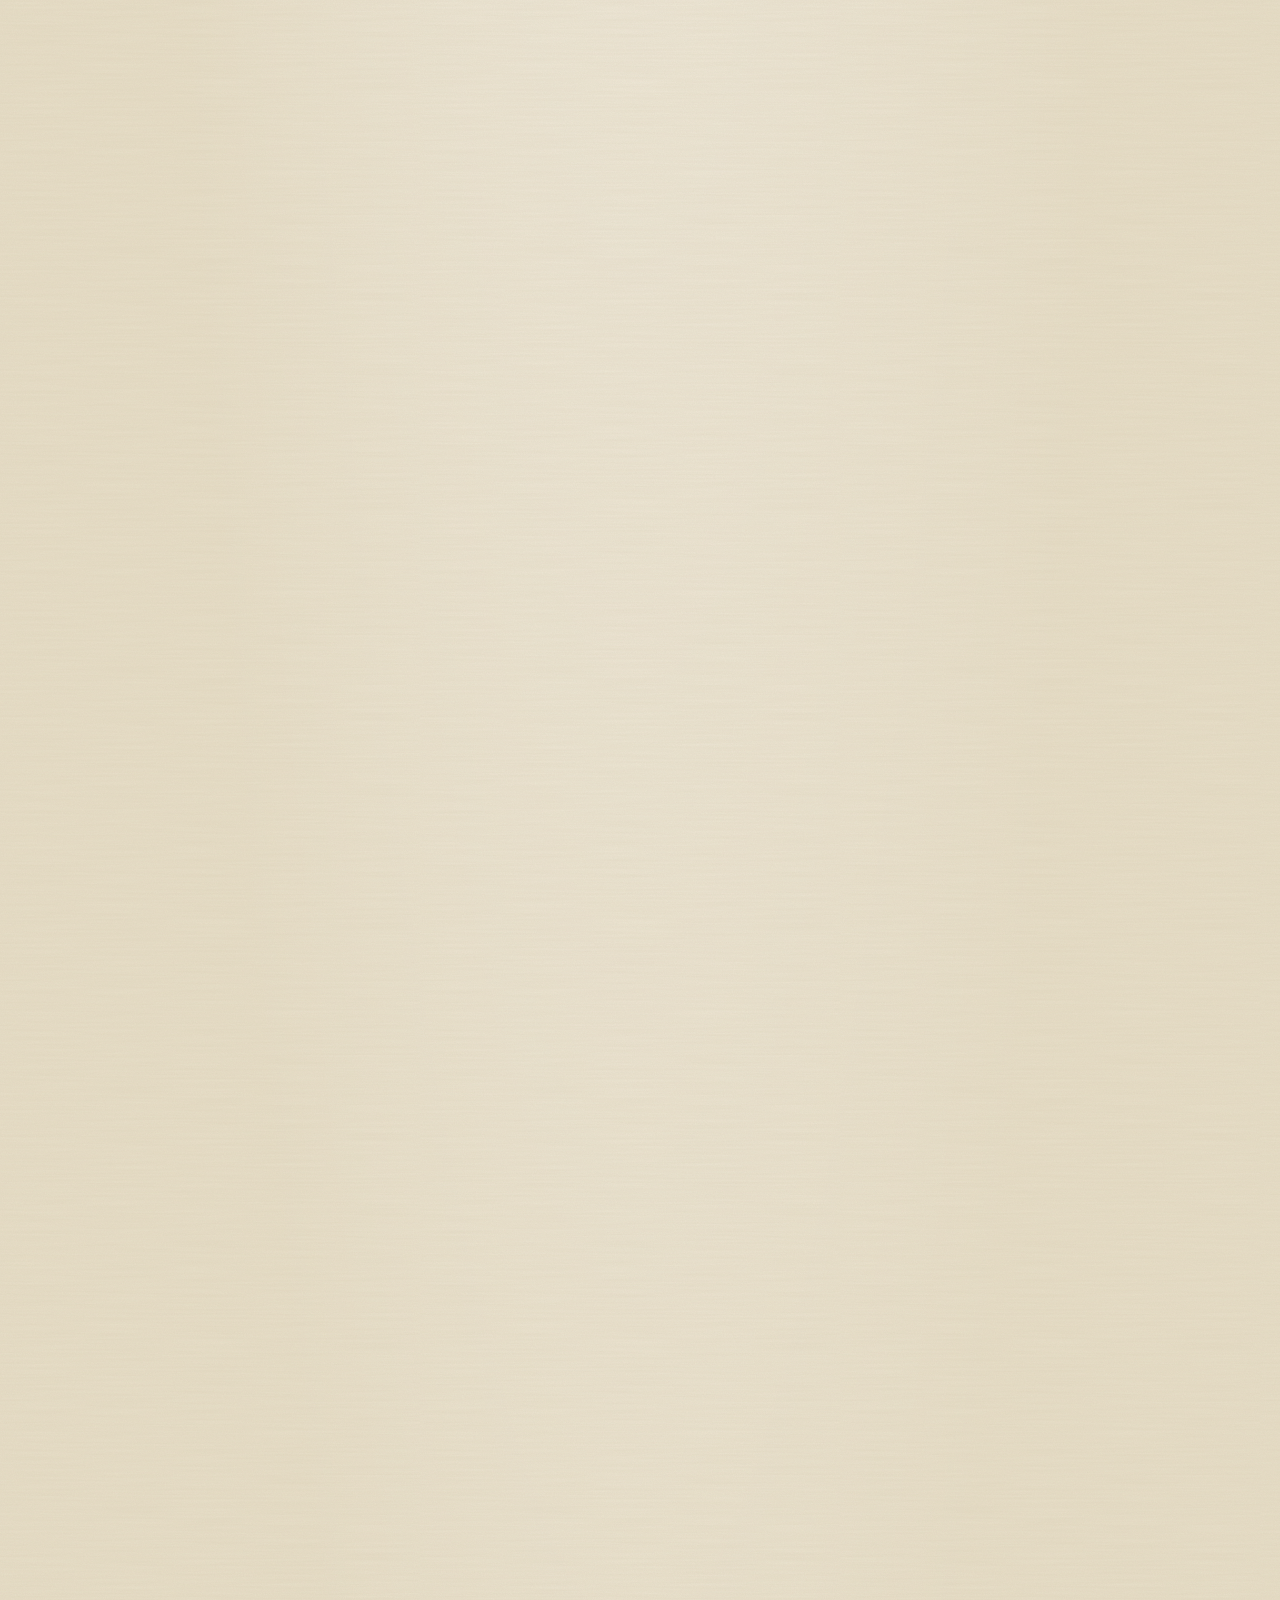
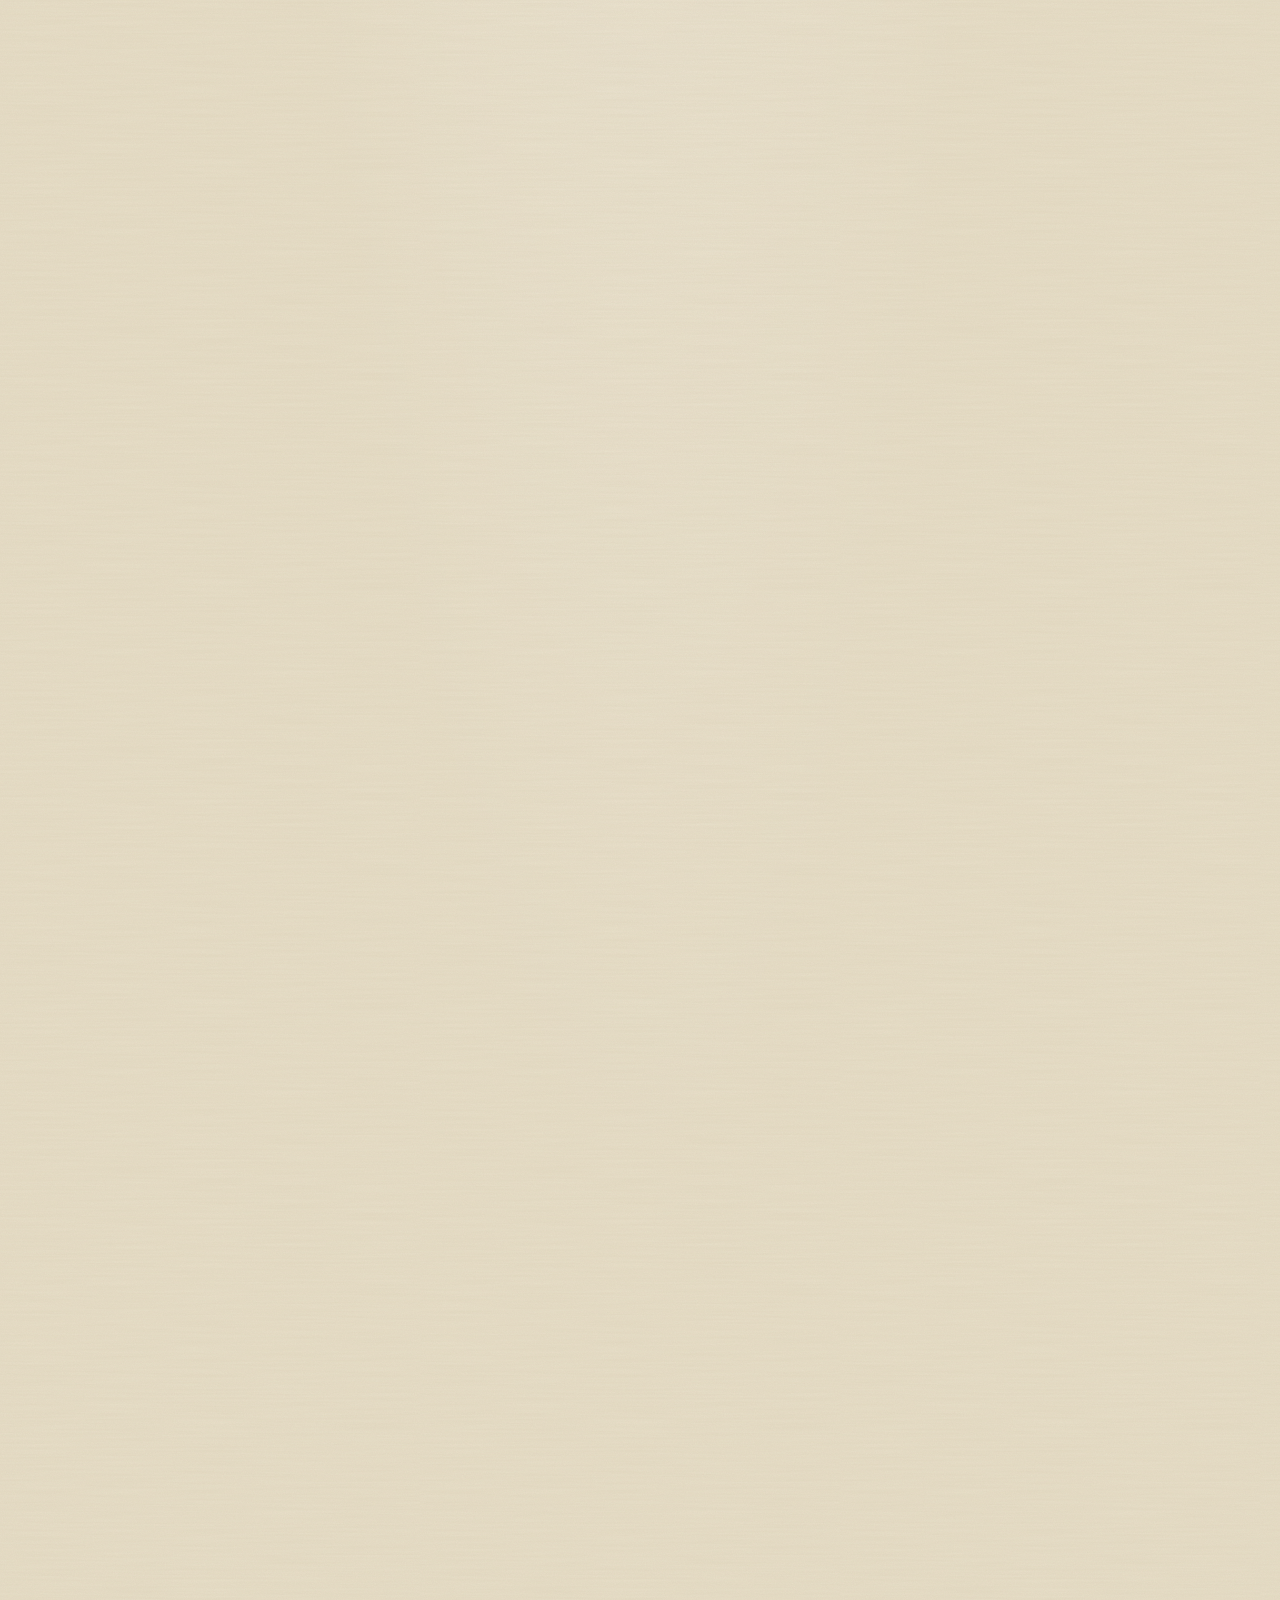
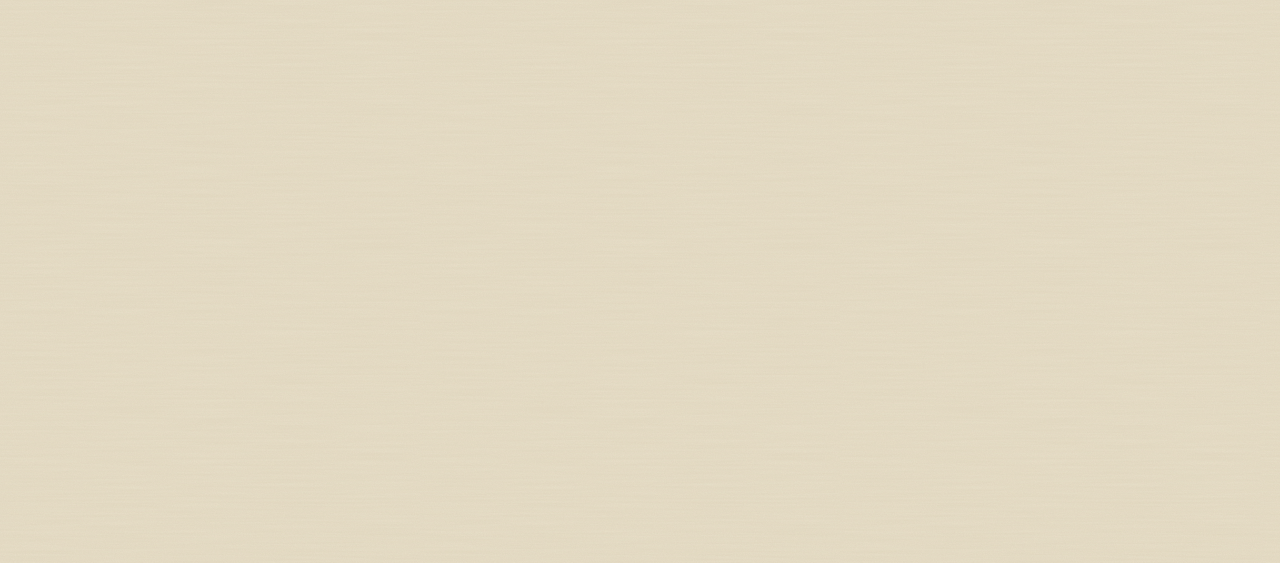
==== commit 114f4659: "Fix event times for Almuerzo and Fiesta" ====
--- a/index.html
+++ b/index.html
@@ -141,8 +141,8 @@
     <div class="tl">
       <div class="it"><img class="ico" src="assets/img/icono-ceremonia.png" alt=""><div><span class="t">10:30 AM</span><h4>Ceremonia</h4></div></div>
       <div class="it"><img class="ico" src="assets/img/icono-recepcion.png" alt=""><div><span class="t">12:30 AM</span><h4>Recepción</h4></p></div></div>
-      <div class="it"><img class="ico" src="assets/img/icono-almuerzo.png" alt=""><div><span class="t">14:30 PM</span><h4>Almuerzo</h4></p></div></div>
-      <div class="it"><img class="ico" src="assets/img/icono-fiesta.png" alt=""><div><span class="t">15:30 PM</span><h4>Fiesta</h4></div></div>
+      <div class="it"><img class="ico" src="assets/img/icono-almuerzo.png" alt=""><div><span class="t">02:30 PM</span><h4>Almuerzo</h4></p></div></div>
+      <div class="it"><img class="ico" src="assets/img/icono-fiesta.png" alt=""><div><span class="t">03:30 PM</span><h4>Fiesta</h4></div></div>
     </div>
   </div></section>
 
@@ -203,9 +203,7 @@
     <section class="rv wc b">
   <div class="in-w">
     <div class="monograma-marco">
-    <img src="assets/img/monograma.png" 
-      class="mono"
-      alt="Elizabeth y Gustavo">
+    <img src="assets/img/monograma.png" class="mono" alt="Elizabeth y Gustavo">
     </div>
     <h2>¡Te esperamos!</h2>
   </div>
--- a/css/style.css
+++ b/css/style.css
@@ -45,7 +45,7 @@
 .hero{padding:0;min-height:100svh;display:flex;flex-direction:column;align-items:center;overflow:hidden}
 .bou{position:absolute;top:0;width:min(56vw,330px);aspect-ratio:4/3;pointer-events:none;-webkit-mask-image:radial-gradient(ellipse 95% 95% at 0 0,#000 42%,transparent 100%);mask-image:radial-gradient(ellipse 95% 95% at 0 0,#000 42%,transparent 100%)}
 .bou.l{left:0}.bou.r{right:0;transform:scaleX(-1)}
-.ht{position:relative;z-index:2;padding-top:19vh;color:var(--navy)}
+.ht{position:relative;z-index:2;padding-top:17vh;color:var(--navy)}
 .ht small{font-size:14px;letter-spacing:6px;text-transform:uppercase;color:var(--olive-d)}
 .ht .names{font-size:clamp(66px,12vw,110px);line-height:.95;margin:14px 0}
 .ht .amp{display:block;font-size:.5em;color:var(--gold)}
@@ -314,14 +314,22 @@
     drop-shadow(2px 3px 3px rgba(90, 84, 68, 0.12));
 }
 
-/* Cita bíblica más abajo */
+/* Cita debajo de las hortensias */
 .hero .cita {
-  margin-top: 45px;
   position: relative;
   z-index: 2;
+  margin-top: clamp(150px, 42vw, 210px);
+  transform: translateY(0);
   padding-left: 15px;
   padding-right: 15px;
   box-sizing: border-box;
+  font-size: 13px;
+  line-height: 1.4;
+}
+
+/* Compensar el espacio para que los nombres no bajen */
+.hero .ht {
+  padding-top: 4vh;
 }
 
 /* ===== SOBRE INTERACTIVO: VERDE OLIVA ===== */
@@ -330,7 +338,7 @@
   inset: 0;
   z-index: 99999;
   overflow: hidden;
-  background: #465638;
+  background: #65764c;
 }
 
 #env {
@@ -404,12 +412,12 @@
 
 /* Líneas de los pliegues */
 #env .ev-seams path {
-  stroke-width: 1.2;
+  stroke-width: 5.8;
 }
 
 /* Sombra de la solapa */
-#env .ev-cast {
-  position: absolute;
+/*#env .ev-cast {
+  /*position: absolute;
   left: 0;
   right: 0;
   top: 10px;
@@ -419,7 +427,7 @@
   filter: blur(8px);
   z-index: 3;
   pointer-events: none;
-}
+}*/
 
 /* Solapa que se abre */
 #env .ev-flap {
@@ -740,43 +748,37 @@
 
 /* Monograma EG en alto relieve */
 .monograma-marco {
-  width: 190px;
-  height: 245px;
-  margin: 25px auto 30px;
-  border: 1.5px solid #4F7399;
+  display: inline-flex;       /* Centrado perfecto de elementos hijos */
+  justify-content: center;    /* Centrado horizontal */
+  align-items: center;        /* Centrado vertical */
+  width: 200px;
+  height: 280px;
+  margin: 25px auto 30px;  /* Centra el óvalo en la sección y añade espacio abajo */
+  border: 1px solid #4F7399;
   border-radius: 50%;
-  display: flex;
-  align-items: center;
-  justify-content: center;
   background: transparent;
   box-shadow:
     2px 3px 5px #4F73994D,
     inset 1px 1px 3px #FFFFFF73;
 }
 
+/* Monograma EG en azul */
 .monograma-marco .mono {
-  width: 78%;
-  height: 78%;
+  width: 120%;
+  height: 120%;
   object-fit: contain;
   background: transparent;
+  /* Filtro para cambiar el PNG negro al color azul #4F7399 */
   filter:
     brightness(0) 
     saturate(100%)
     invert(45%) sepia(14%) saturate(1100%)
     hue-rotate(174deg) brightness(90%)
-    drop-shadow(1px 1px 0px #FFFFFF80)
     drop-shadow(2px 2px 2px #4F73994D);
-}
-
-/* Monograma EG en color azul */
-.icono-azul {
-  filter: invert(50%) sepia(21%) saturate(876%) hue-rotate(170deg) brightness(80%) contrast(89%);
-  
-  /* Opcional: una transición suave si quieres usarlo con :hover */
-  transition: filter 0.3s ease; 
+ transition: filter 0.3s ease;
 }
 
 /* Ejemplo: Si quieres que vuelva a ser negro al pasar el mouse por encima */
-.icono-azul:hover {
+/*.icono-azul:hover {
   filter: none;
-}
+}*/
